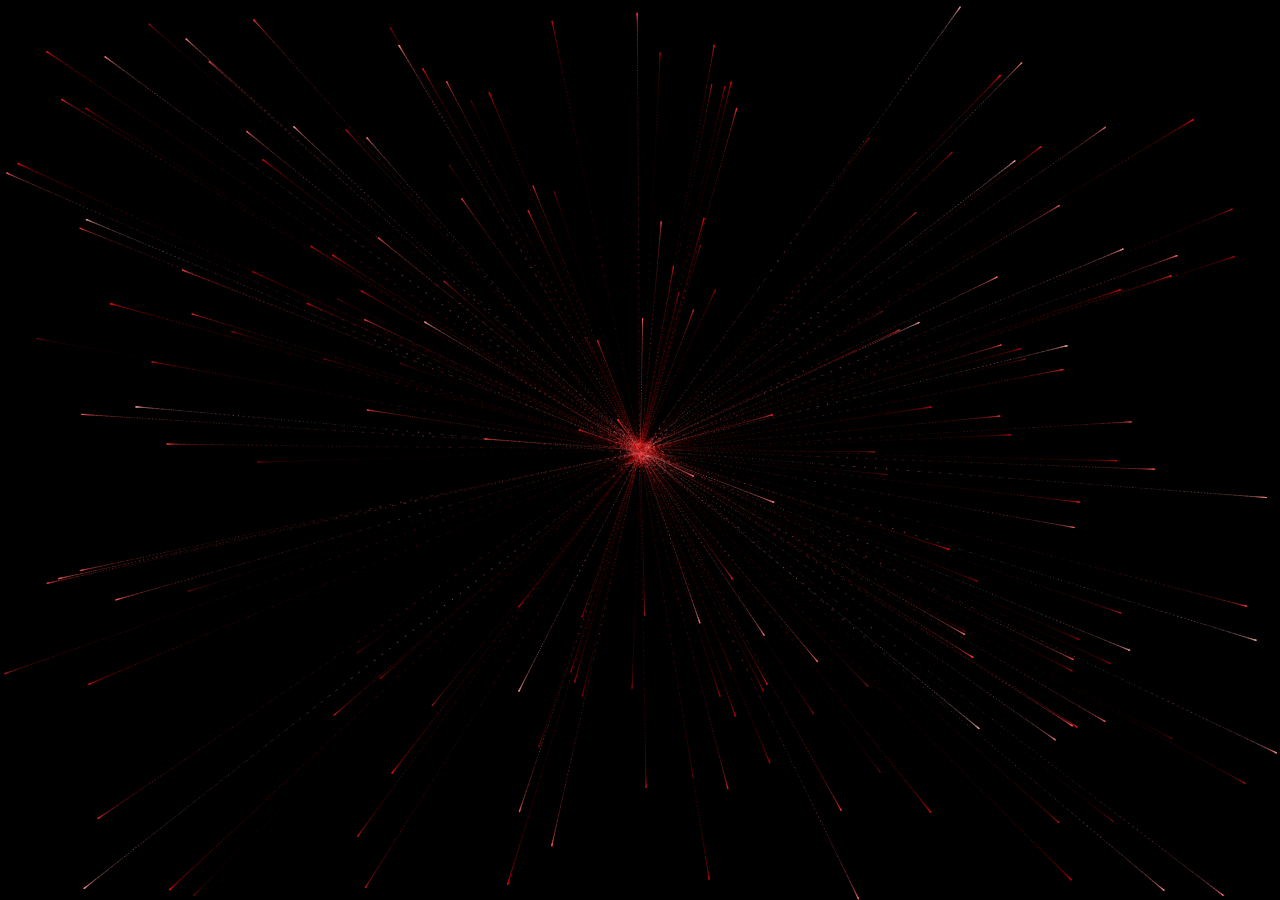
==== index.html @ 42866d7c "Initial commit" ====
<!DOCTYPE html>
<html lang="en">
  <head>
    <meta charset="UTF-8" />
    <meta name="viewport" content="width=device-width, initial-scale=1.0" />
    <title>Love is Love</title>
    <link rel="icon" href="favicon.svg" type="image/x-icon" />
    <style>
      canvas {
        position: absolute;
        left: 0;
        top: 0;
        width: 100%;
        height: 100%;
        background-color: rgba(0, 0, 0, 0.2);
      }
    </style>
  </head>
  <body>
    <canvas id="heart"></canvas>
  </body>
  <script>
    window.requestAnimationFrame =
      window.__requestAnimationFrame ||
      window.requestAnimationFrame ||
      window.webkitRequestAnimationFrame ||
      window.mozRequestAnimationFrame ||
      window.oRequestAnimationFrame ||
      window.msRequestAnimationFrame ||
      (function () {
        return function (callback, element) {
          var lastTime = element.__lastTime;
          if (lastTime === undefined) {
            lastTime = 0;
          }
          var currTime = Date.now();
          var timeToCall = Math.max(1, 33 - (currTime - lastTime));
          window.setTimeout(callback, timeToCall);
          element.__lastTime = currTime + timeToCall;
        };
      })();
    window.isDevice =
      /android|webos|iphone|ipad|ipod|blackberry|iemobile|opera mini/i.test(
        (navigator.userAgent || navigator.vendor || window.opera).toLowerCase()
      );
    var loaded = false;
    var init = function () {
      if (loaded) return;
      loaded = true;
      var mobile = window.isDevice;
      var koef = mobile ? 0.5 : 1;
      var canvas = document.getElementById("heart");
      var ctx = canvas.getContext("2d");
      var width = (canvas.width = koef * innerWidth);
      var height = (canvas.height = koef * innerHeight);
      var rand = Math.random;
      ctx.fillStyle = "rgba(0,0,0,1)";
      ctx.fillRect(0, 0, width, height);

      var heartPosition = function (rad) {
        //return [Math.sin(rad), Math.cos(rad)];
        return [
          Math.pow(Math.sin(rad), 3),
          -(
            15 * Math.cos(rad) -
            5 * Math.cos(2 * rad) -
            2 * Math.cos(3 * rad) -
            Math.cos(4 * rad)
          ),
        ];
      };
      var scaleAndTranslate = function (pos, sx, sy, dx, dy) {
        return [dx + pos[0] * sx, dy + pos[1] * sy];
      };

      window.addEventListener("resize", function () {
        width = canvas.width = koef * innerWidth;
        height = canvas.height = koef * innerHeight;
        ctx.fillStyle = "rgba(0,0,0,1)";
        ctx.fillRect(0, 0, width, height);
      });

      var traceCount = mobile ? 20 : 50;
      var pointsOrigin = [];
      var i;
      var dr = mobile ? 0.3 : 0.1;
      for (i = 0; i < Math.PI * 2; i += dr)
        pointsOrigin.push(scaleAndTranslate(heartPosition(i), 210, 13, 0, 0));
      for (i = 0; i < Math.PI * 2; i += dr)
        pointsOrigin.push(scaleAndTranslate(heartPosition(i), 150, 9, 0, 0));
      for (i = 0; i < Math.PI * 2; i += dr)
        pointsOrigin.push(scaleAndTranslate(heartPosition(i), 90, 5, 0, 0));
      var heartPointsCount = pointsOrigin.length;

      var targetPoints = [];
      var pulse = function (kx, ky) {
        for (i = 0; i < pointsOrigin.length; i++) {
          targetPoints[i] = [];
          targetPoints[i][0] = kx * pointsOrigin[i][0] + width / 2;
          targetPoints[i][1] = ky * pointsOrigin[i][1] + height / 2;
        }
      };

      var e = [];
      for (i = 0; i < heartPointsCount; i++) {
        var x = rand() * width;
        var y = rand() * height;
        e[i] = {
          vx: 0,
          vy: 0,
          R: 2,
          speed: rand() + 5,
          q: ~~(rand() * heartPointsCount),
          D: 2 * (i % 2) - 1,
          force: 0.2 * rand() + 0.7,
          f:
            "hsla(0," +
            ~~(40 * rand() + 60) +
            "%," +
            ~~(60 * rand() + 20) +
            "%,.3)",
          trace: [],
        };
        for (var k = 0; k < traceCount; k++) e[i].trace[k] = { x: x, y: y };
      }

      var config = {
        traceK: 0.4,
        timeDelta: 0.01,
      };

      var time = 0;
      var loop = function () {
        var n = -Math.cos(time);
        pulse((1 + n) * 0.5, (1 + n) * 0.5);
        time += (Math.sin(time) < 0 ? 9 : n > 0.8 ? 0.2 : 1) * config.timeDelta;
        ctx.fillStyle = "rgba(0,0,0,.1)";
        ctx.fillRect(0, 0, width, height);
        for (i = e.length; i--; ) {
          var u = e[i];
          var q = targetPoints[u.q];
          var dx = u.trace[0].x - q[0];
          var dy = u.trace[0].y - q[1];
          var length = Math.sqrt(dx * dx + dy * dy);
          if (10 > length) {
            if (0.95 < rand()) {
              u.q = ~~(rand() * heartPointsCount);
            } else {
              if (0.99 < rand()) {
                u.D *= -1;
              }
              u.q += u.D;
              u.q %= heartPointsCount;
              if (0 > u.q) {
                u.q += heartPointsCount;
              }
            }
          }
          u.vx += (-dx / length) * u.speed;
          u.vy += (-dy / length) * u.speed;
          u.trace[0].x += u.vx;
          u.trace[0].y += u.vy;
          u.vx *= u.force;
          u.vy *= u.force;
          for (k = 0; k < u.trace.length - 1; ) {
            var T = u.trace[k];
            var N = u.trace[++k];
            N.x -= config.traceK * (N.x - T.x);
            N.y -= config.traceK * (N.y - T.y);
          }
          ctx.fillStyle = u.f;
          for (k = 0; k < u.trace.length; k++) {
            ctx.fillRect(u.trace[k].x, u.trace[k].y, 1, 1);
          }
        }
        //ctx.fillStyle = "rgba(255,255,255,1)";
        //for (i = u.trace.length; i--;) ctx.fillRect(targetPoints[i][0], targetPoints[i][1], 2, 2);

        window.requestAnimationFrame(loop, canvas);
      };
      loop();
    };

    var s = document.readyState;
    if (s === "complete" || s === "loaded" || s === "interactive") init();
    else document.addEventListener("DOMContentLoaded", init, false);
  </script>
</html>
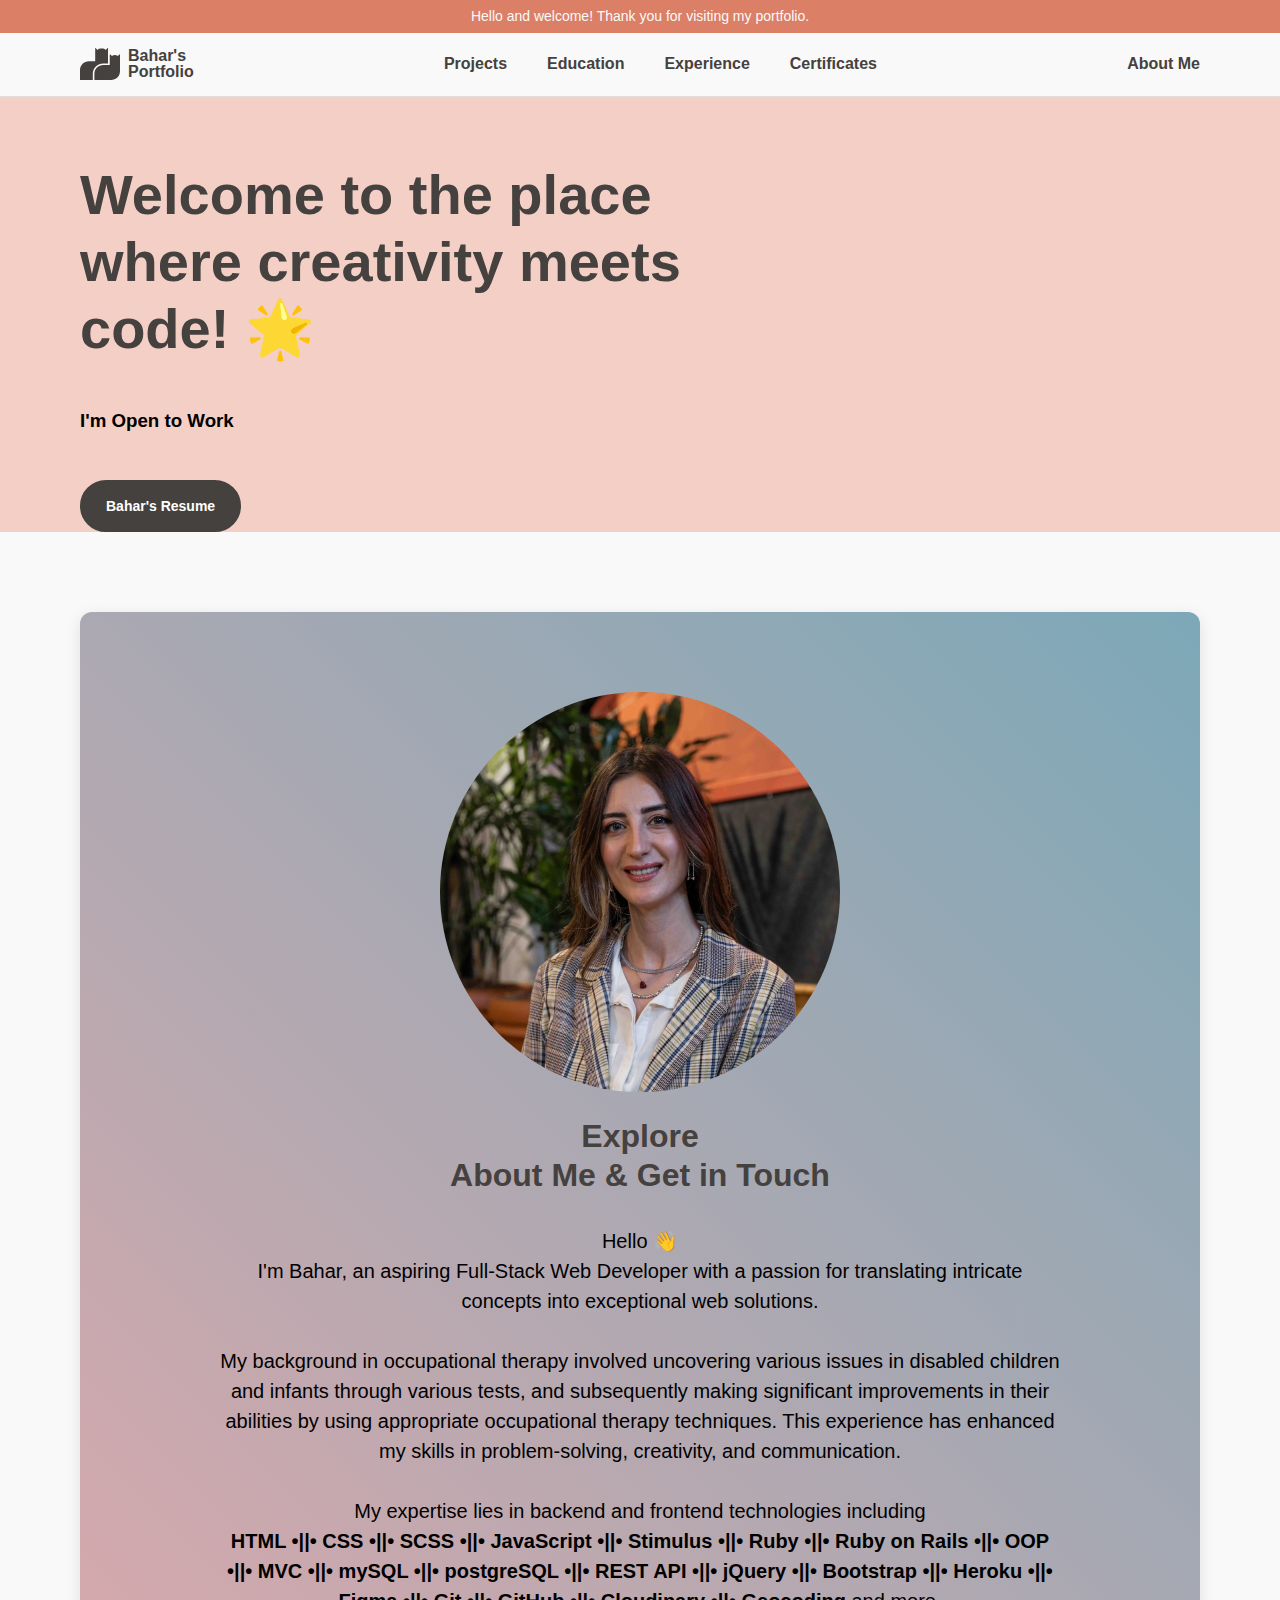
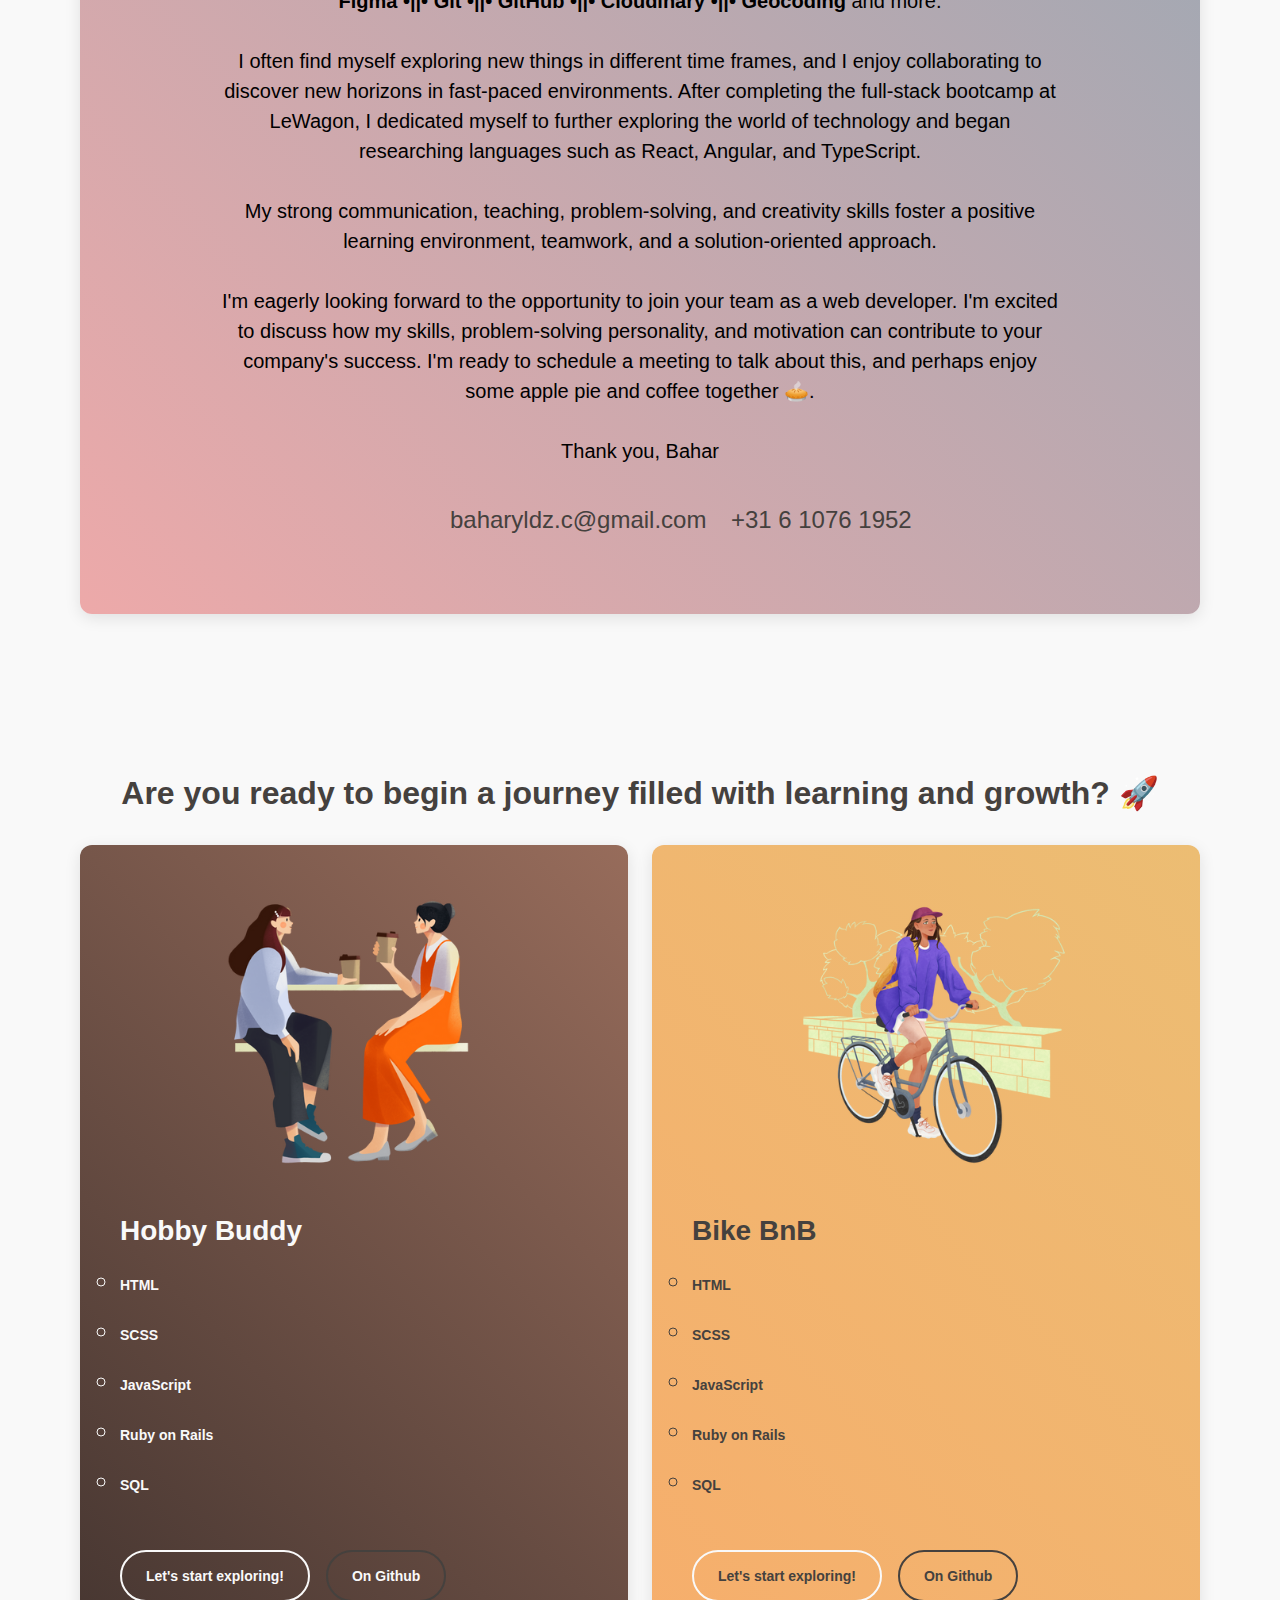
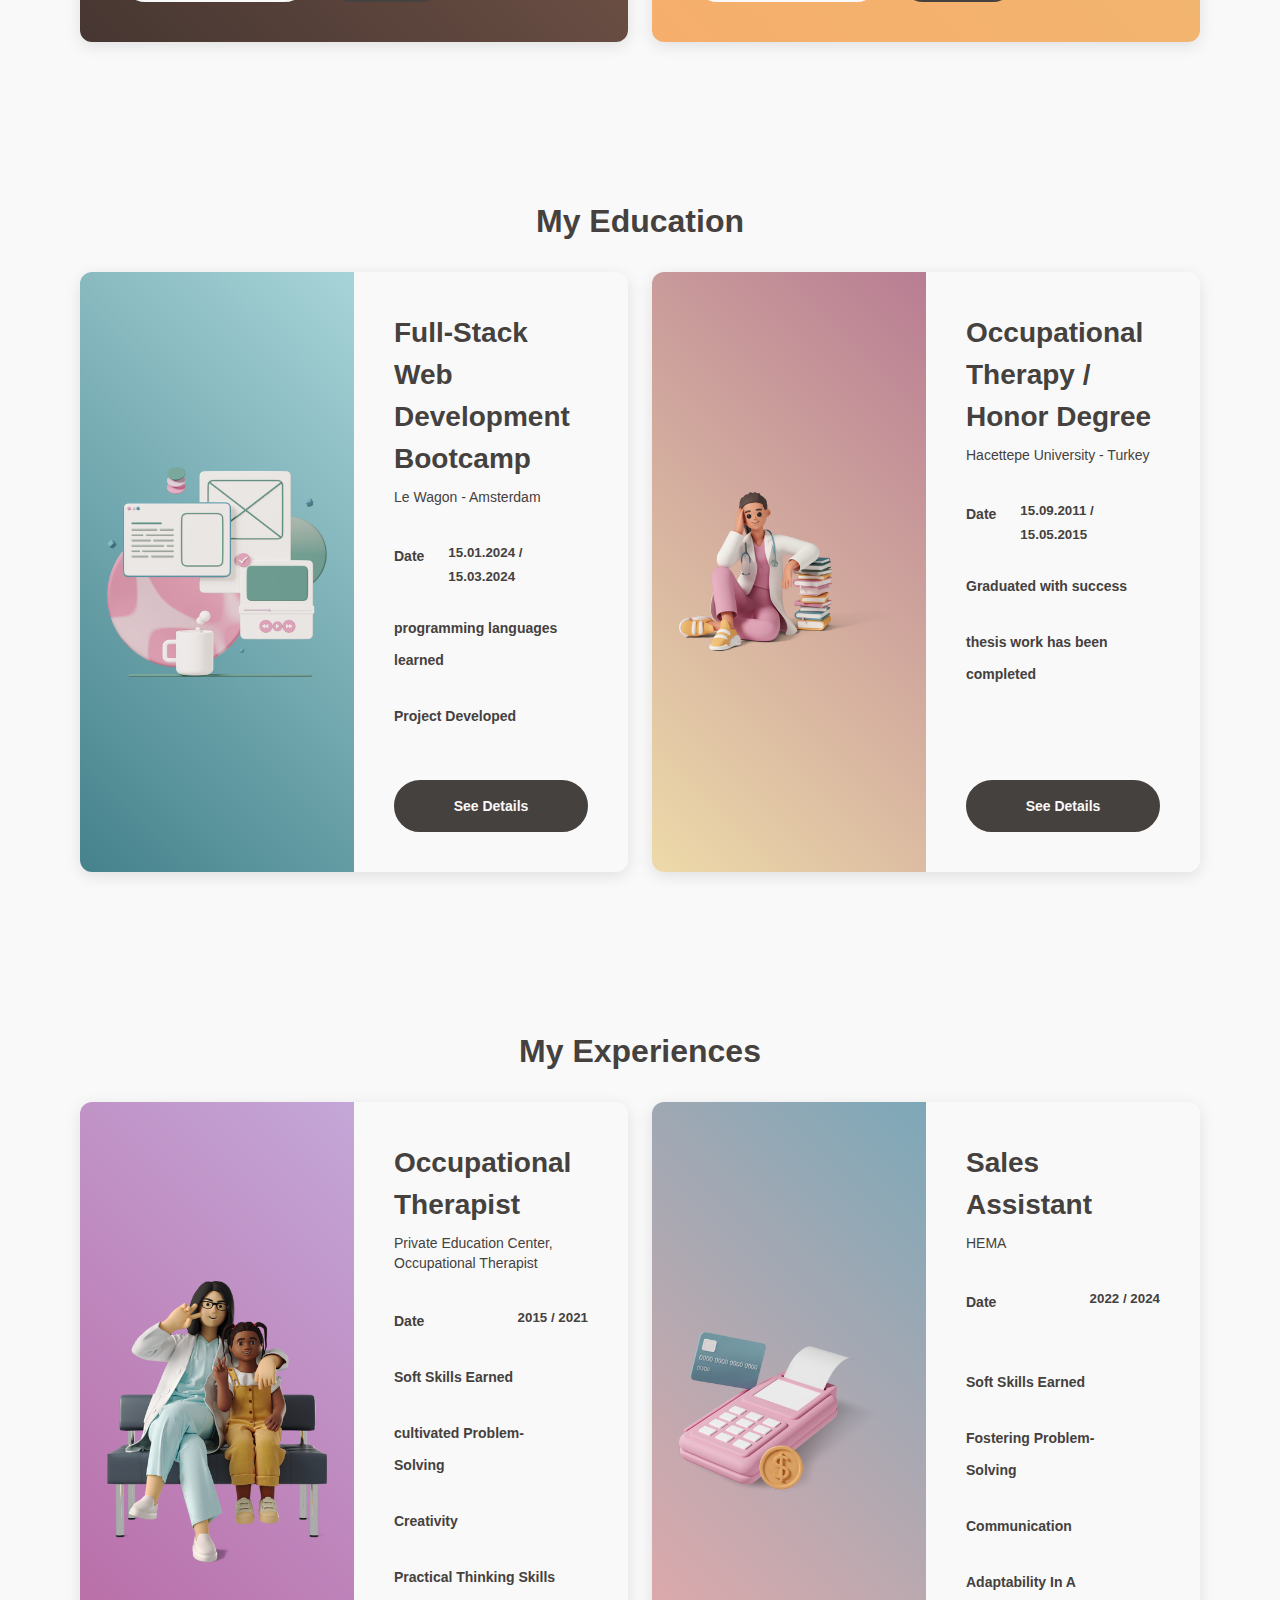
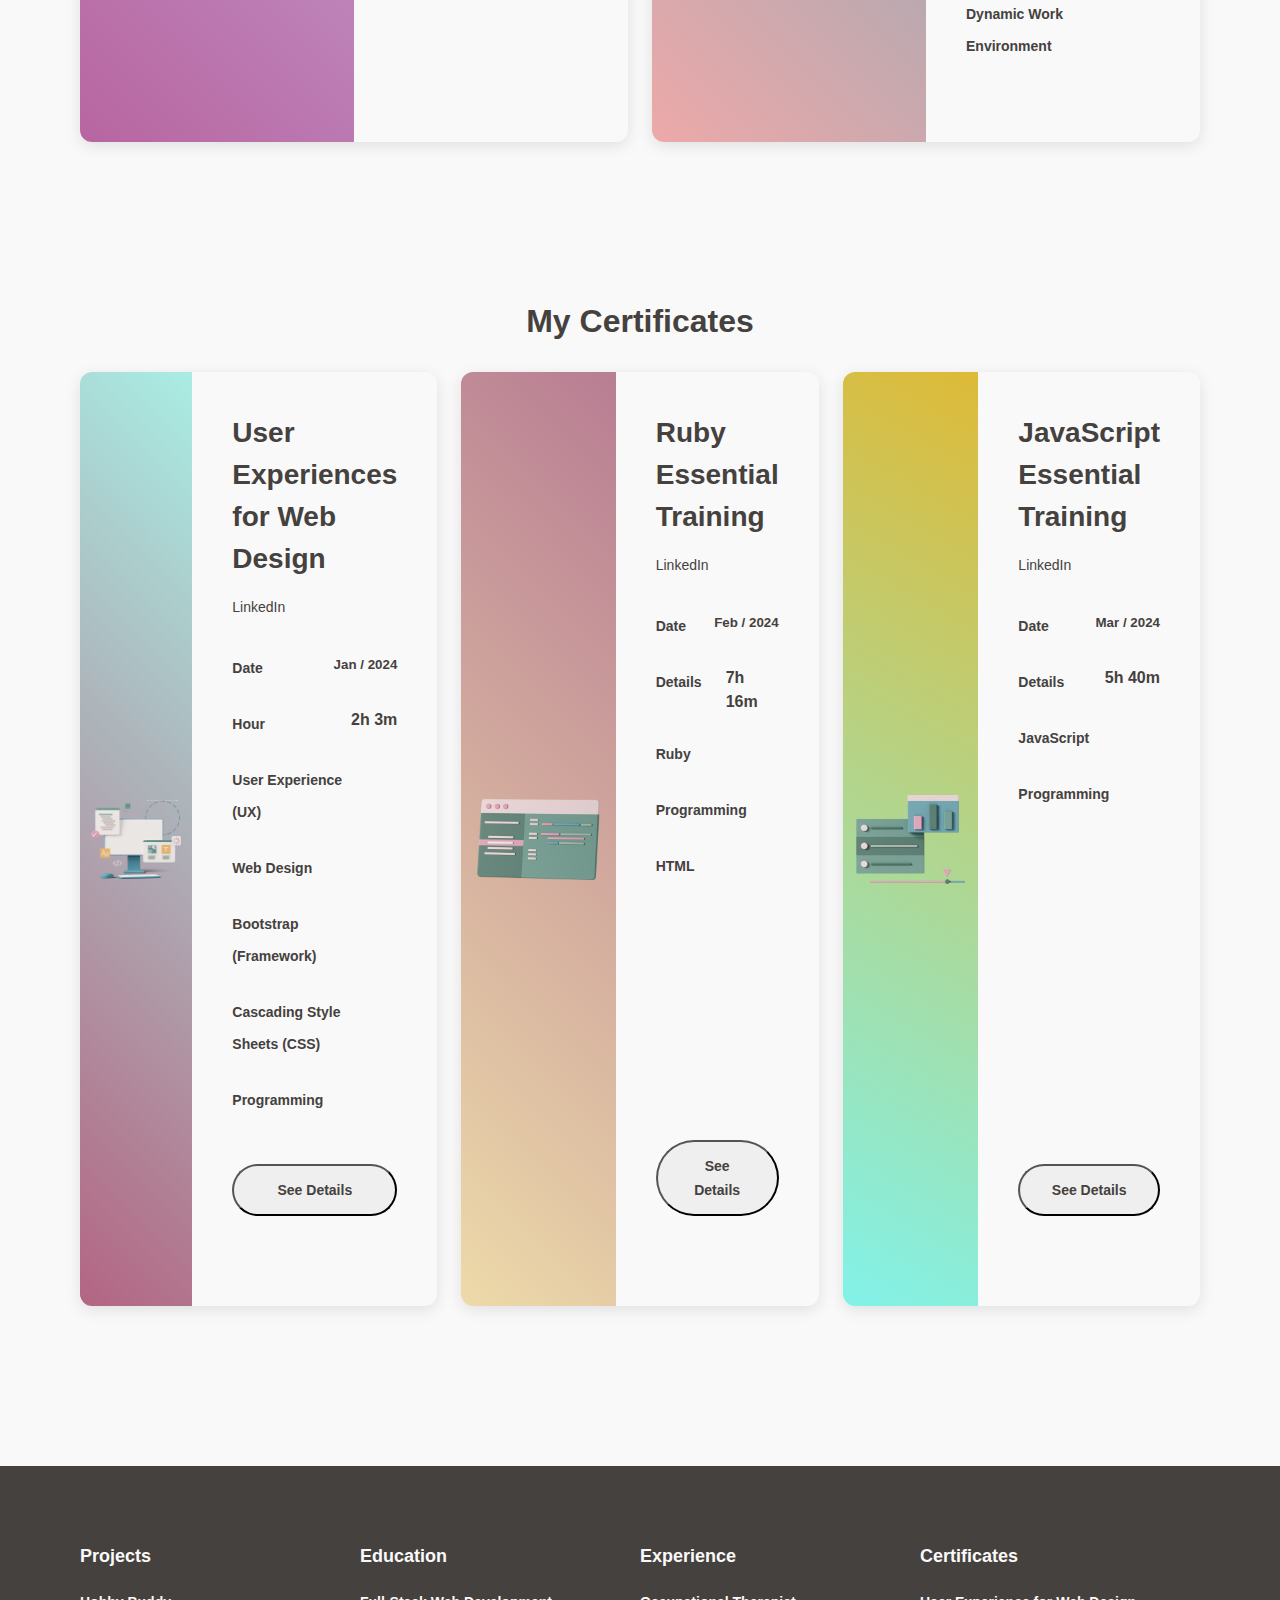
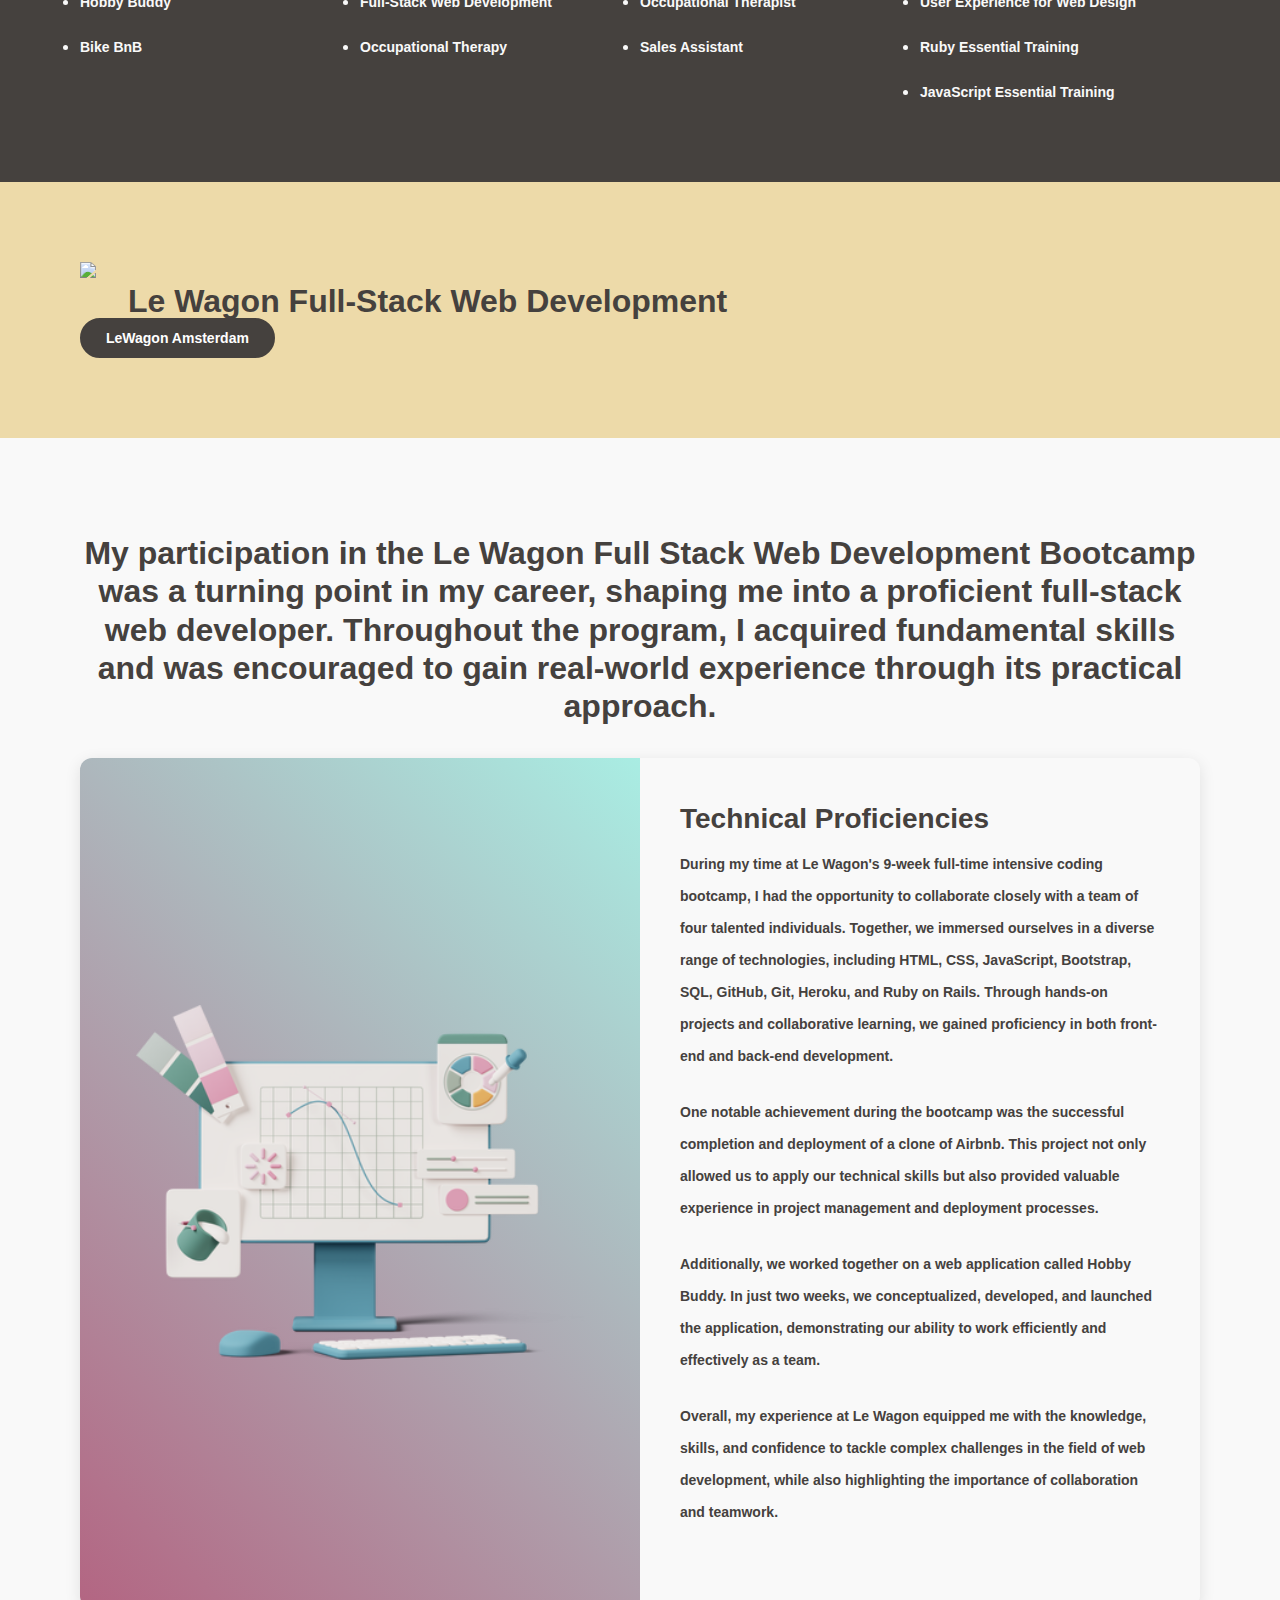
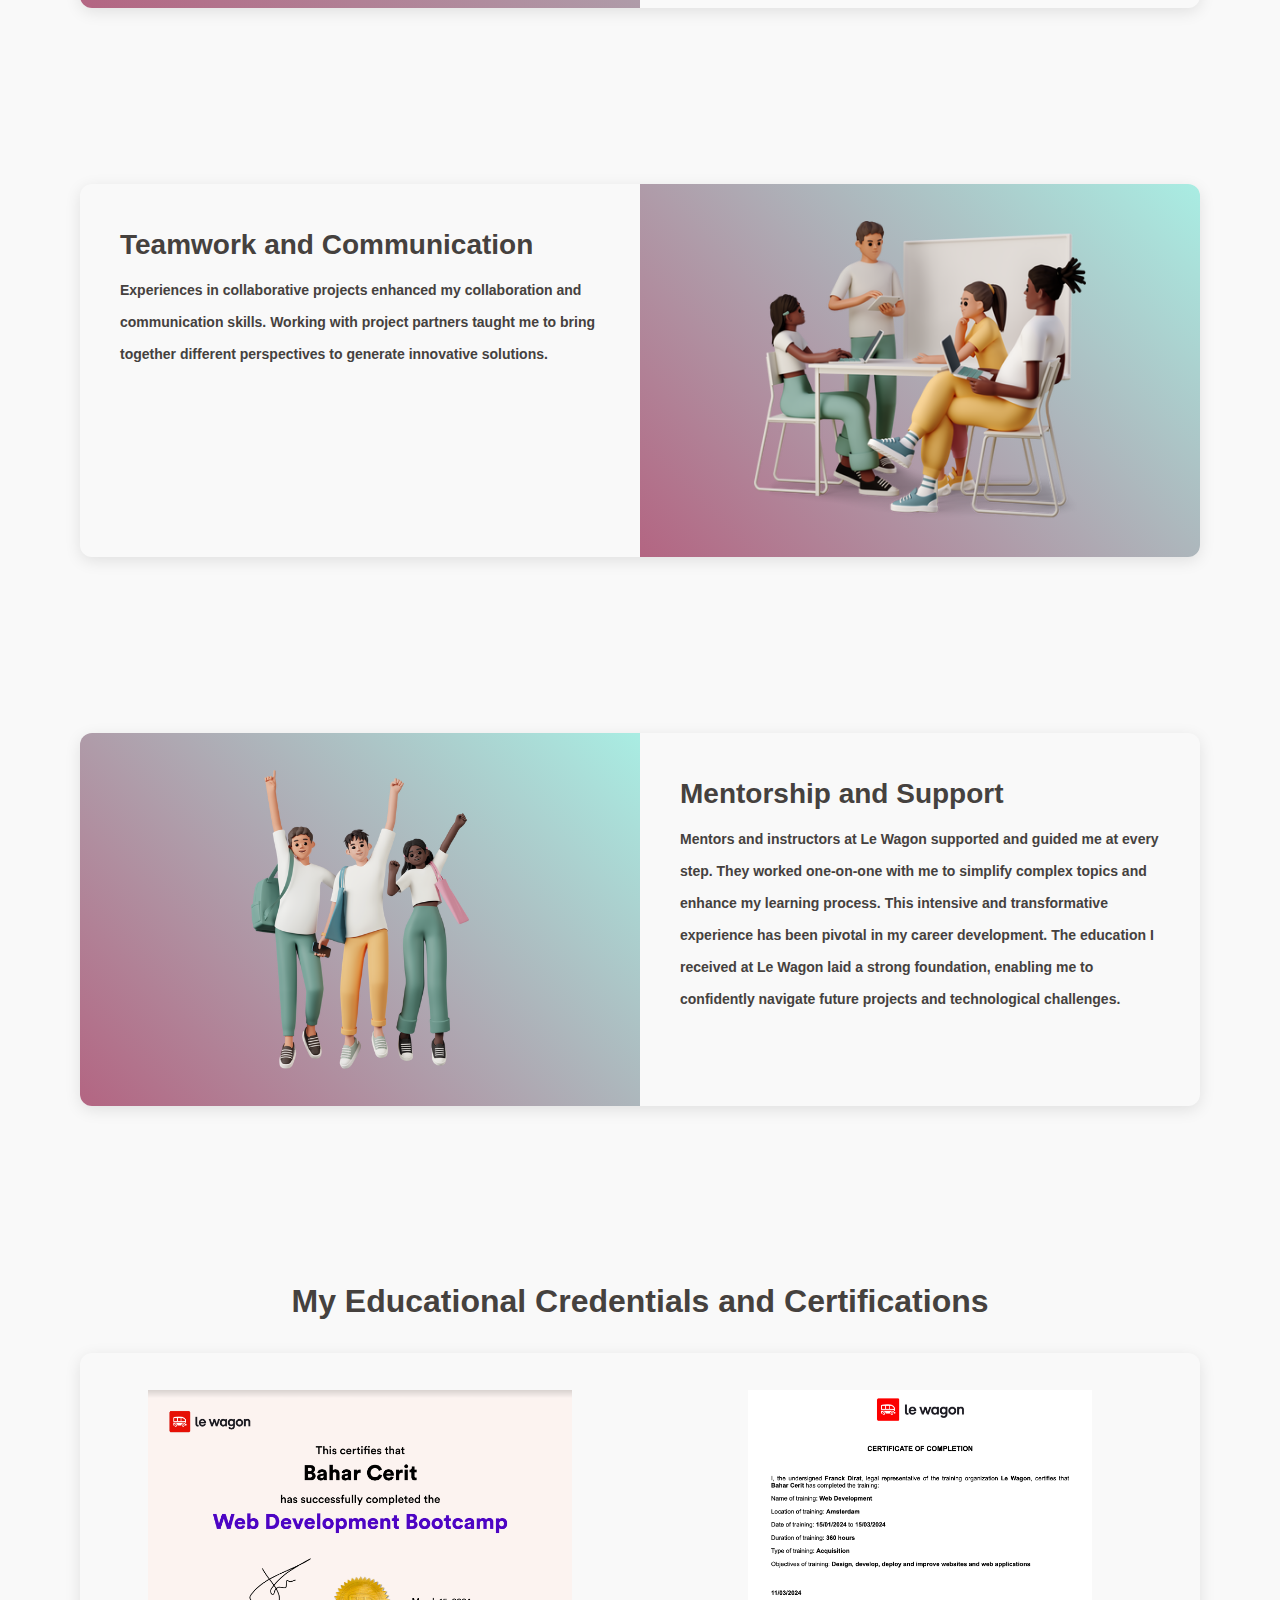
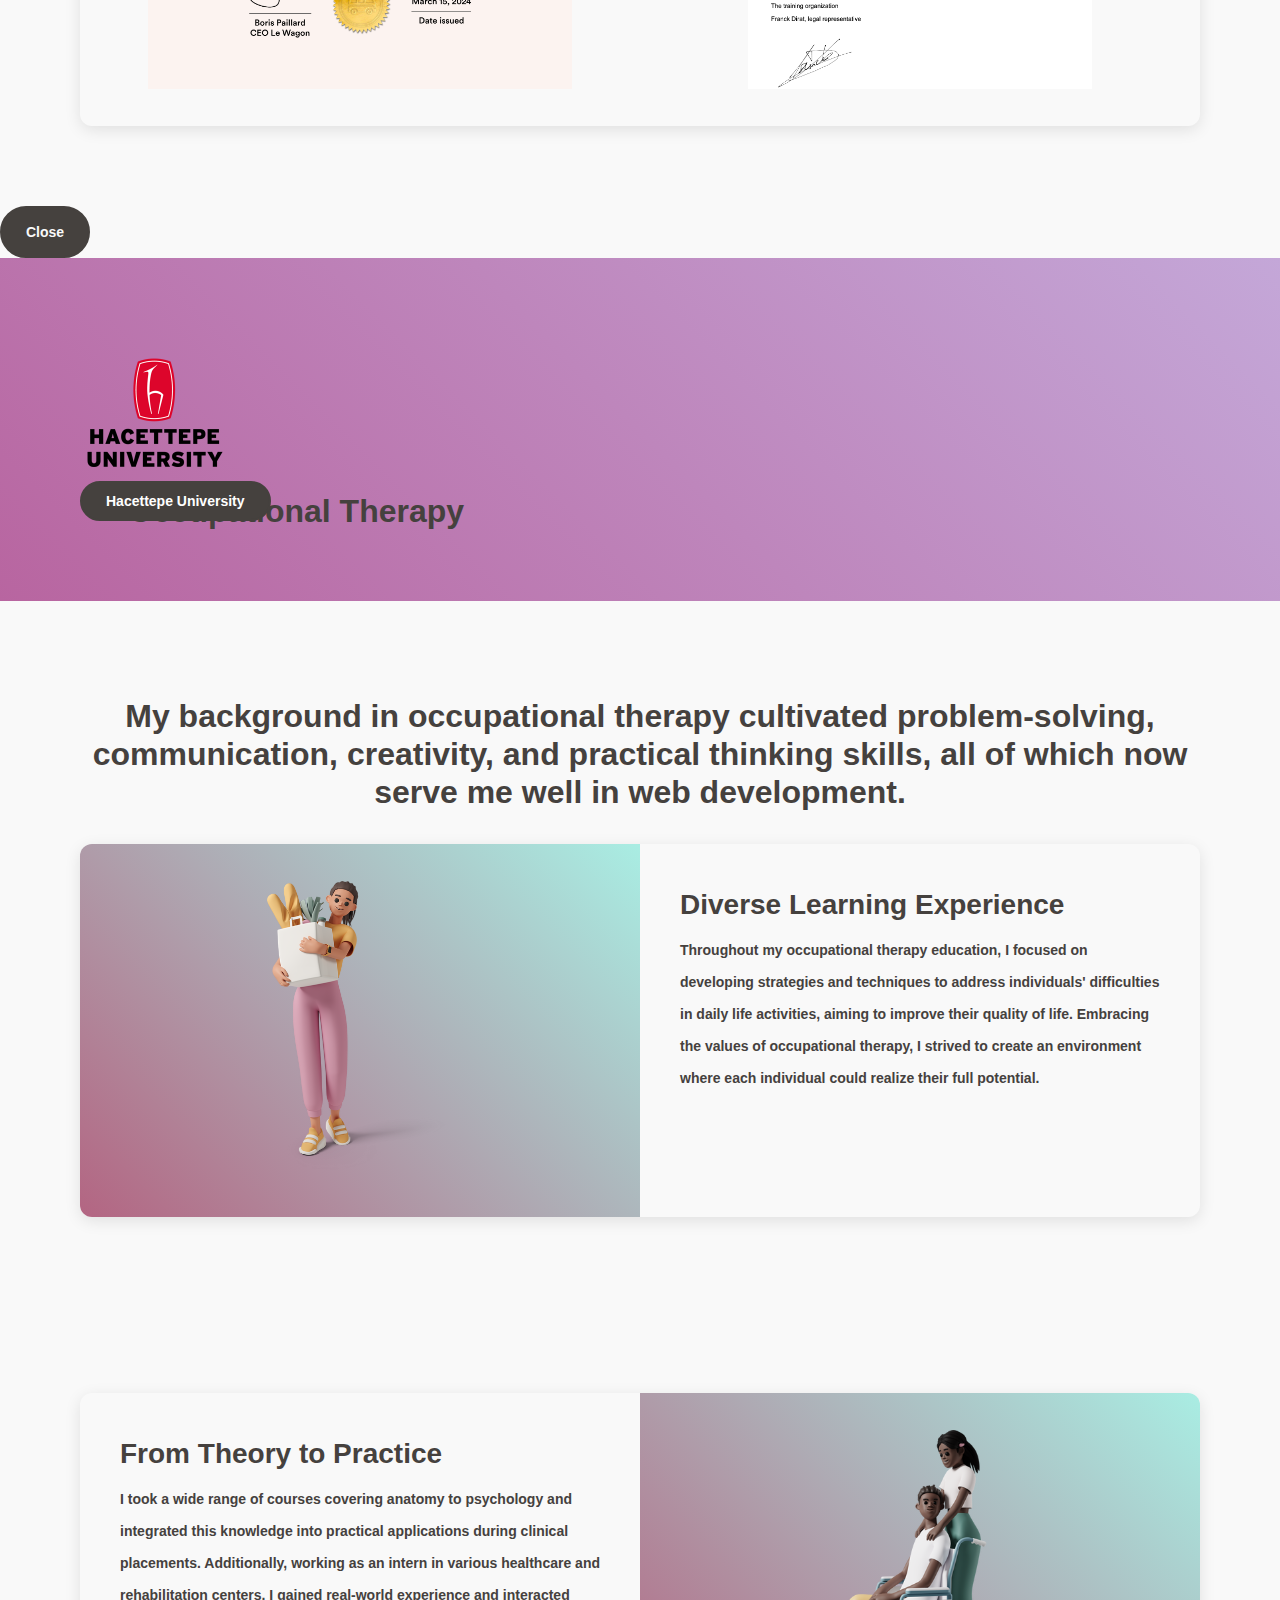
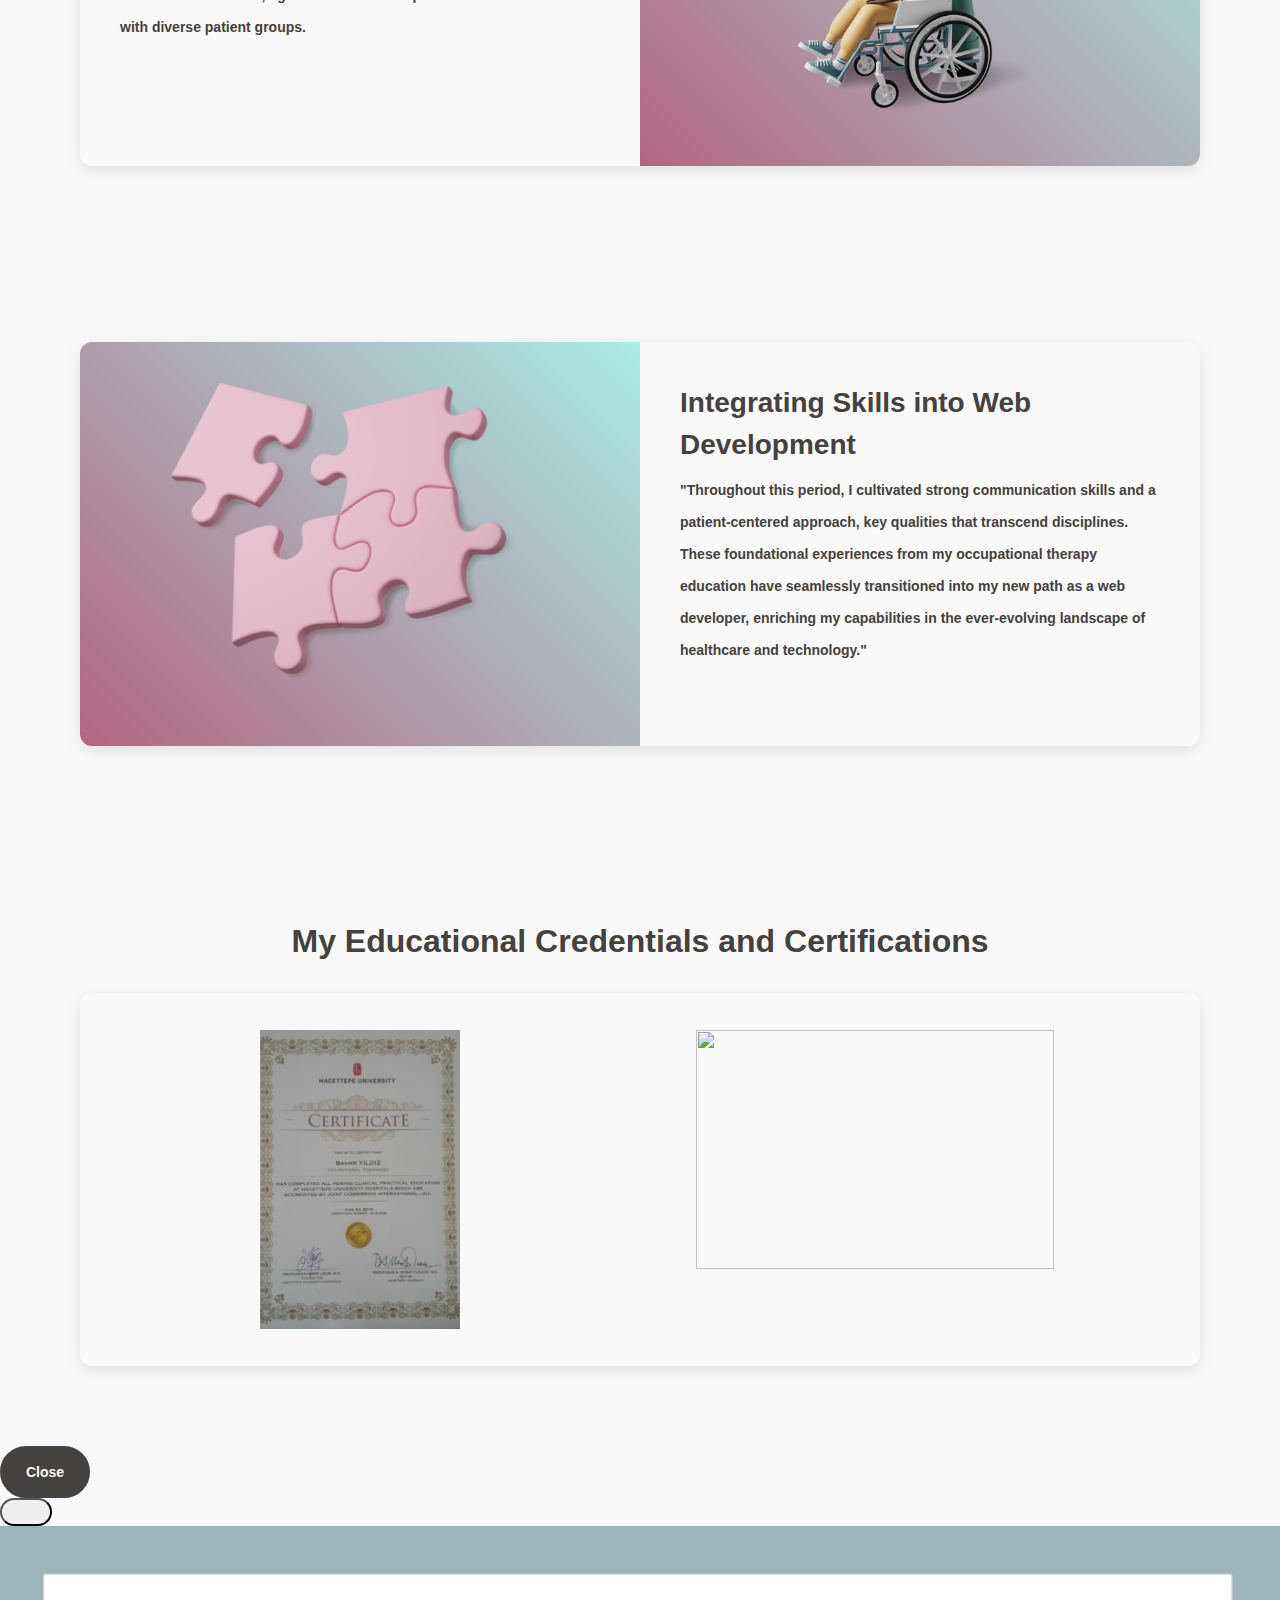
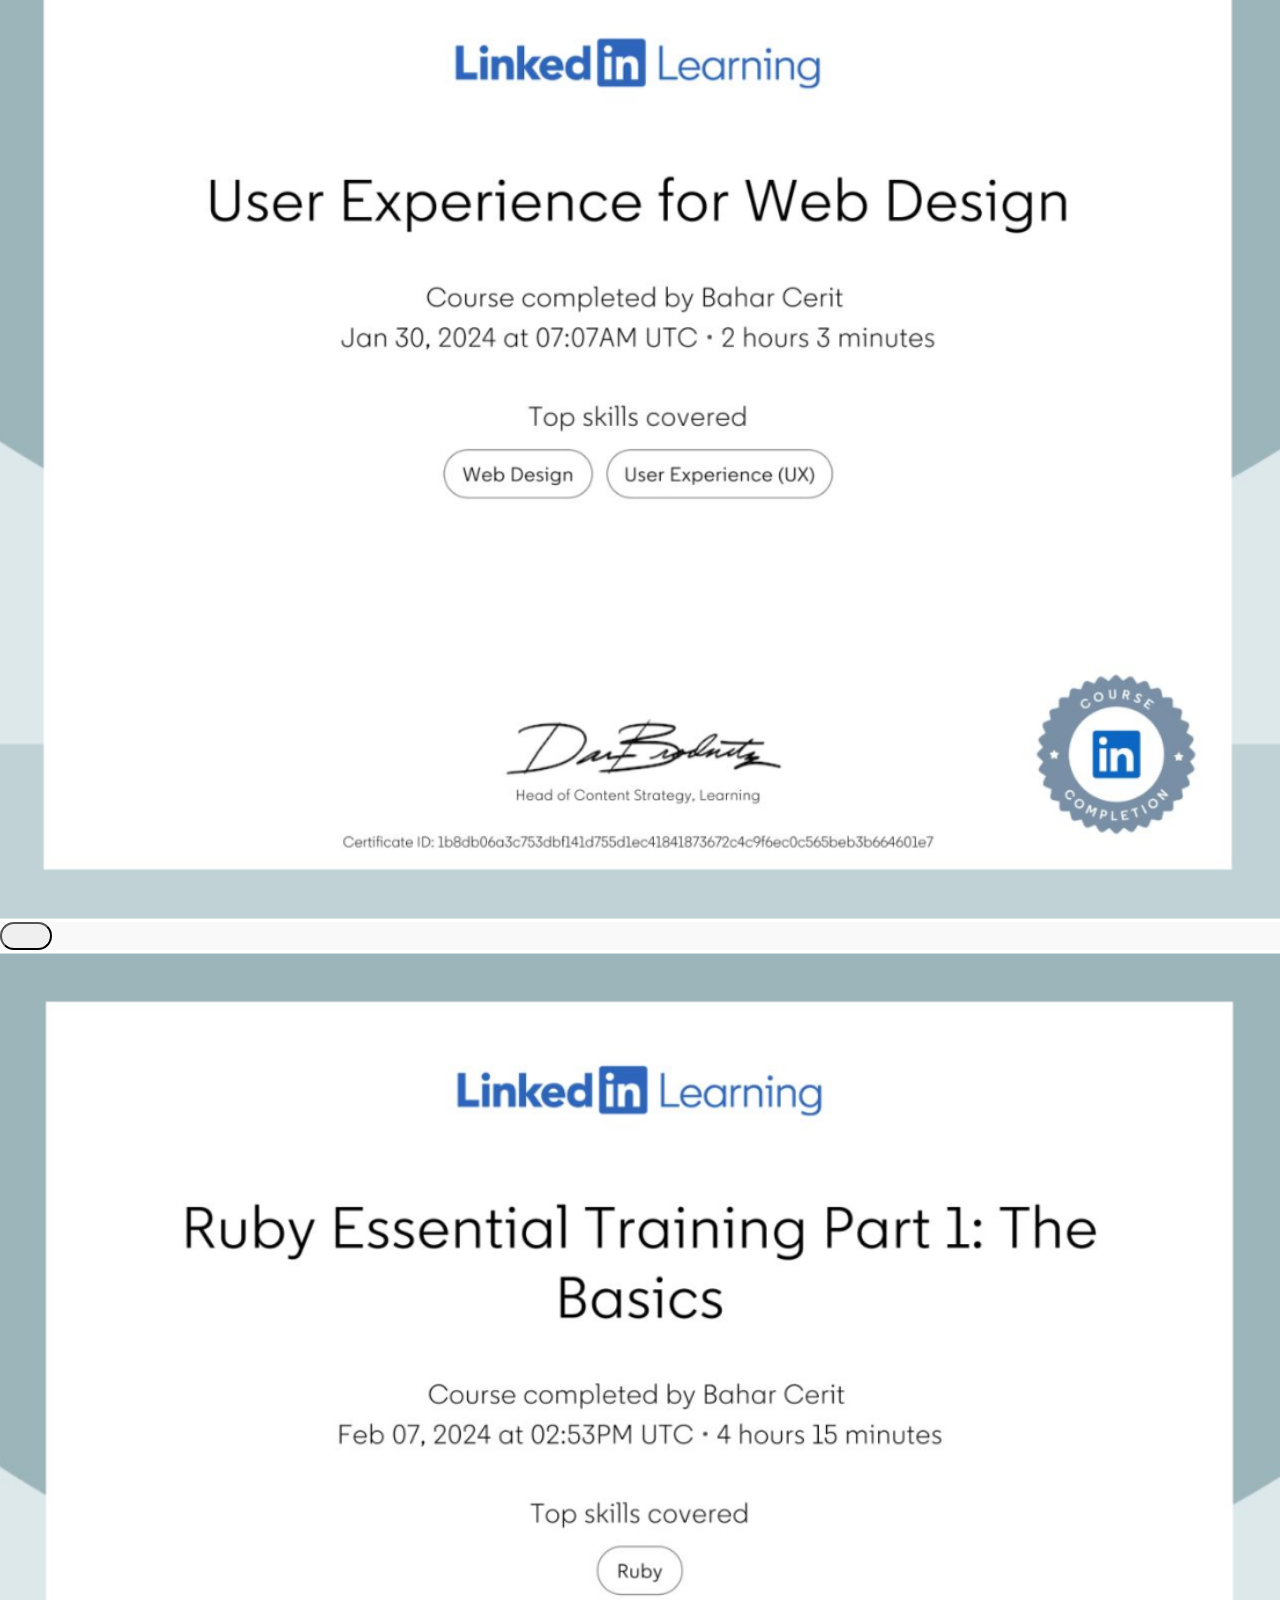
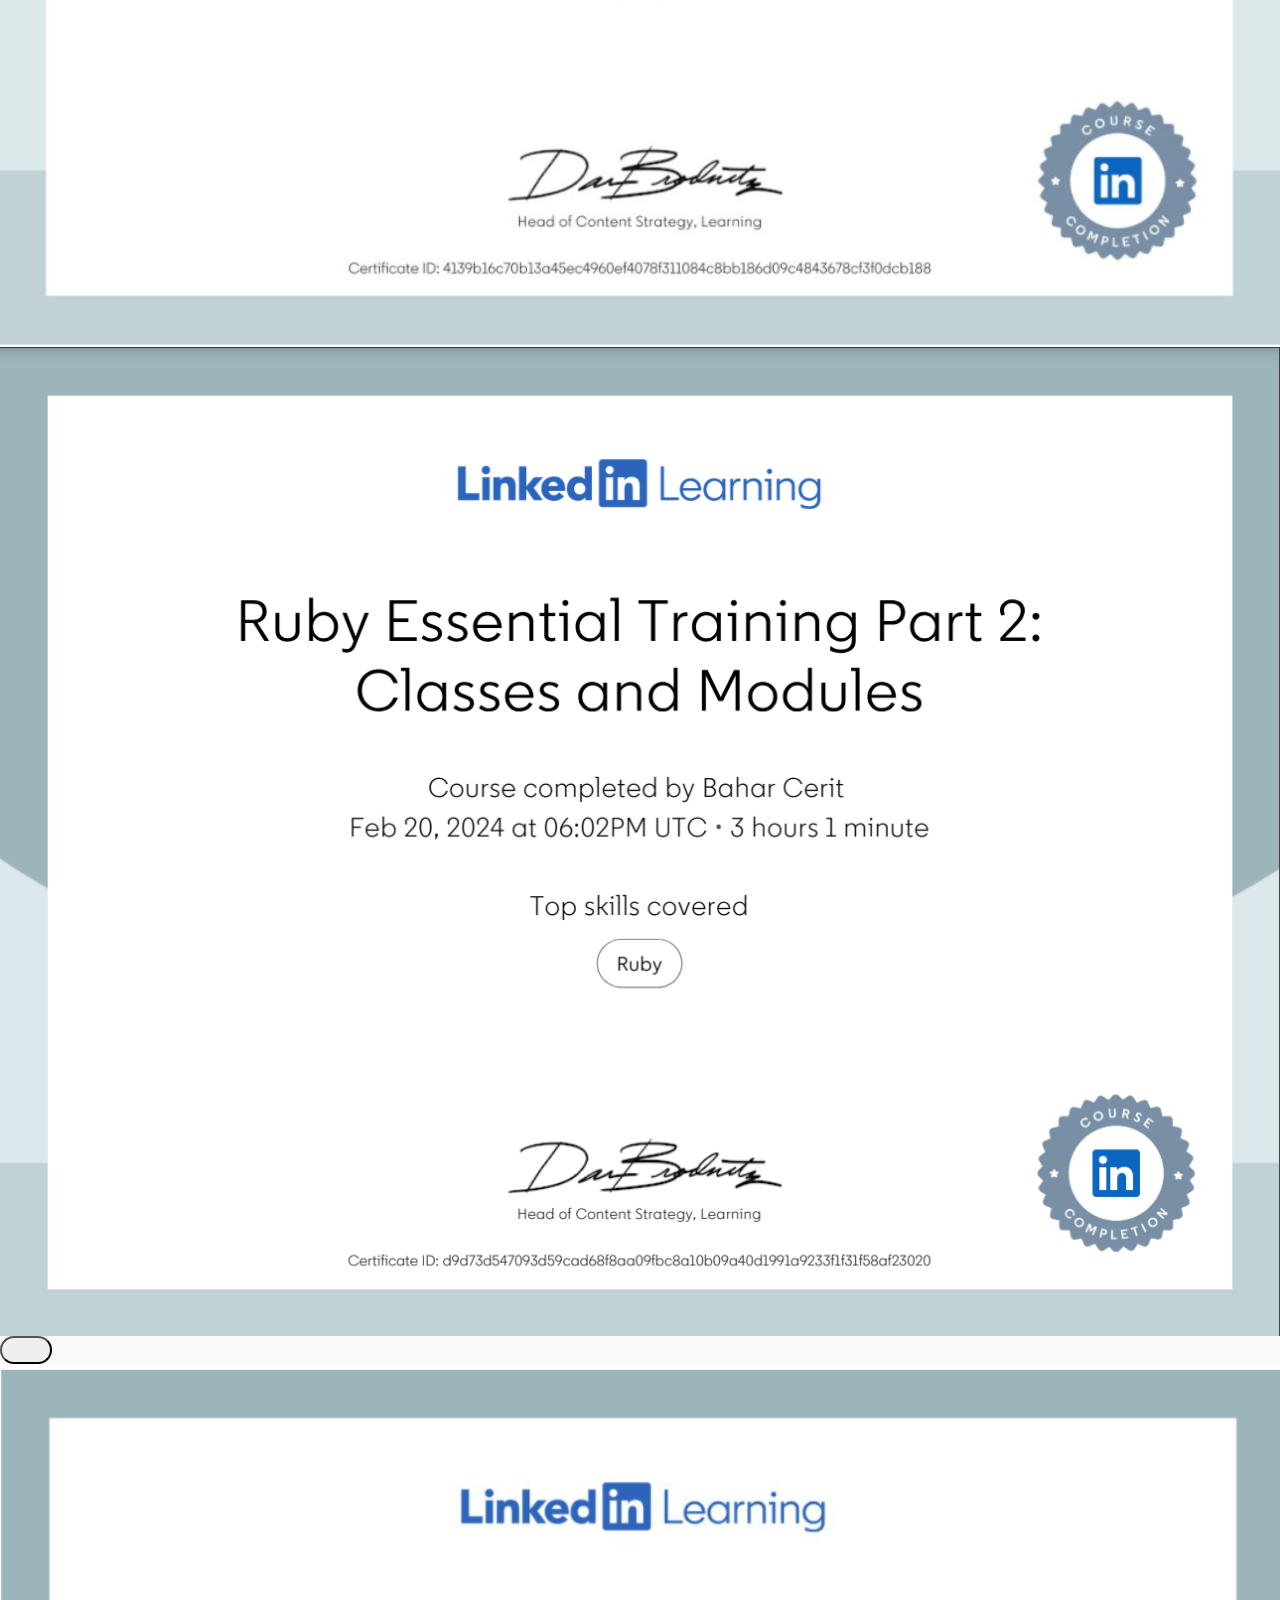
==== commit 4b8cbb73: "about me section added" ====
--- a/index.html
+++ b/index.html
@@ -1,188 +1,828 @@
 <!DOCTYPE html>
-<html lang="en">
+<html>
   <head>
-    <meta charset="UTF-8" />
-    <meta name="viewport" content="width=device-width, initial-scale=1.0" />
-    <title>Love is Love</title>
-    <link rel="icon" href="favicon.svg" type="image/x-icon" />
-    <style>
-      canvas {
-        position: absolute;
-        left: 0;
-        top: 0;
-        width: 100%;
-        height: 100%;
-        background-color: rgba(0, 0, 0, 0.2);
-      }
-    </style>
+    <meta charset="utf-8" />
+    <meta name="viewport" content="width=device-width, initial-scale=1" />
+    <title>Bahar's Portfolio</title>
+    <link href="https://cdn.jsdelivr.net/npm/bootstrap@5.0.2/dist/css/bootstrap.min.css" rel="stylesheet" integrity="sha384-EVSTQN3/azprG1Anm3QDgpJLIm9Nao0Yz1ztcQTwFspd3yD65VohhpuuCOmLASjC" crossorigin="anonymous">
+
+    <link rel="stylesheet" href="assets/style.css" />
+    <link
+      rel="stylesheet"
+      href="https://use.fontawesome.com/releases/v6.5.0/css/all.css"
+    />
+    <link rel="preconnect" href="https://fonts.googleapis.com" />
+    <link rel="preconnect" href="https://fonts.gstatic.com" crossorigin />
+    <link
+      href="https://fonts.googleapis.com/css2?family=Protest+Revolution&display=swap"
+      rel="stylesheet"
+    />
   </head>
+
   <body>
-    <canvas id="heart"></canvas>
+    <header>
+      <div class="banner">
+        Hello and welcome! Thank you for visiting my portfolio.
+      </div>
+      <nav>
+        <div id="logo">
+          <svg
+            width="40"
+            height="32"
+            viewBox="0 0 40 32"
+            fill="none"
+            xmlns="http://www.w3.org/2000/svg"
+          >
+            <path
+              fill-rule="evenodd"
+              clip-rule="evenodd"
+              d="M12.8 32H0V21.9849C0 17.1239 4.0116 13.1839 8.96 13.1839H15.2V0.468341C15.2 0.251458 15.3792 0.0754376 15.6 0.0754376C15.7184 0.0754376 15.8308 0.127301 15.9068 0.216883L17.3616 1.92719C18.402 1.07577 19.74 0.563816 21.2 0.563816H22C23.442 0.563816 24.7656 1.06359 25.8 1.89654L27.2932 0.14066C27.3692 0.0514706 27.4812 0 27.6 0C27.8208 0 28 0.175628 28 0.392904V15.3896H23.36C17.528 15.3896 12.8 20.0337 12.8 25.7623V32Z"
+              fill="#45413E"
+            />
+            <path
+              fill-rule="evenodd"
+              clip-rule="evenodd"
+              d="M29.76 17.0569V12.0875C29.76 12.0836 29.76 12.0797 29.76 12.0758V6.79004C29.76 6.57435 29.9392 6.4 30.16 6.4C30.266 6.4 30.3676 6.44095 30.4424 6.51389L31.9576 7.98784C32.7864 7.42501 33.7936 7.09504 34.88 7.09504C35.97 7.09504 36.9808 7.42735 37.8112 7.99369L39.3176 6.52793C39.3924 6.45499 39.494 6.41404 39.6 6.41404C39.8208 6.41404 40 6.58878 40 6.80408V23.2632C40 28.0883 35.9884 32 31.04 32H14.4V25.7938C14.4 20.969 18.4116 17.0569 23.36 17.0569H29.76Z"
+              fill="#45413E"
+            />
+          </svg>
+
+          Bahar's <br />
+          Portfolio
+        </div>
+        <ul class="navigation-menu">
+          <li>
+            <a href="#">Projects</a>
+            <ul class="subnav">
+              <li class="card-med" id="sup-dog">
+                <div class="card-image">
+                  <img
+                  src="assets/images/shine-friends-drinking-coffee-in-a-cafe.png"
+                  />
+                </div>
+                <a href="#hobbybuddy">
+                  <span>Hobby Buddy</span>
+                </a>
+              </li>
+              <li class="card-med" id="sup-cat">
+                <div class="card-image">
+                  <img src="assets/images/lifestyle-woman-riding-bicycle-1.png" />
+                </div>
+                <a href="#bikebnb">
+                  <span>Bike BnB</span>
+                </a>
+              </li>
+            </ul>
+          </li>
+
+          <li>
+            <a href="#">Education</a>
+            <ul class="subnav">
+              <li class="card-med" id="serv-groom">
+                <div class="card-image">
+                  <img
+                    src="assets/images/3d-casual-life-surfing-the-web.png"
+                  />
+                </div>
+                <a href="#full-stack-wd">
+                  <span>Full-Stack <br>Web Development</span>
+                </a>
+              </li>
+              <li class="card-med" id="serv-board">
+                <div class="card-image">
+                  <img
+                  src="assets/images/casual-life-3d-doctor-sitting-on-the-floor-with-books.png"
+                  />
+                </div>
+                <a href="#occupational-therapy">
+                  <span>Occupational <br>Therapy</span>
+                </a>
+              </li>
+            </ul>
+          </li>
+          <li>
+            <a href="#">Experience</a>
+            <ul class="subnav">
+              <li class="card-med" id="serv-ot">
+                <div class="card-image">
+                  <img
+                  src="assets/images/3d-business-doctor-and-child-sitting.png"
+                  />
+                </div>
+                <a href="#occupational-therapist">
+                  <span>Occupational <br>Therapist</span>
+                </a>
+              </li>
+              <li class="card-med" id="serv-sales">
+                <div class="card-image">
+                  <img
+                  src="assets/images/3d-casual-life-check-machine-1.png"
+                  />
+                </div>
+                <a href="#sales-assistant">
+                  <span>Sales <br>Assistant</span>
+                </a>
+              </li>
+            </ul>
+          </li>
+          <li>
+            <a href="#">Certificates</a>
+            <ul class="subnav">
+              <li class="card-med" id="serv-ux">
+                <div class="card-image">
+                  <img
+                  src="assets/images/3d-casual-life-text-program-on-computer-screen.png"
+                  />
+                </div>
+                <a href="#ux-certification">
+                  <span>User Experience <br>for Web Design</span>
+                </a>
+              </li>
+              <li class="card-med" id="serv-board">
+                <div class="card-image">
+                  <img
+                    src="assets/images/3d-casual-life-browser-window-with-programming-code.png"
+                  />
+                </div>
+                <a href="#ruby-certification">
+                  <span>Ruby Essential <br>Training</span>
+                </a>
+              </li>
+              <li class="card-med" id="serv-js">
+                <div class="card-image">
+                  <img
+                    src="assets/images/3d-casual-life-menu-interface.png"
+                  />
+                </div>
+                <a href="#js-certification">
+                  <span>JavaScript <br>Essential Training</span>
+                </a>
+              </li>
+            </ul>
+          </li>
+        </ul>
+        <div id="utility">
+          <a href="#about-me" class="material-symbols-outlined">
+            <span class="material-symbols-outlined"> About Me </span>
+          </a>
+        </div>
+      </nav>
+    </header>
+    <section class="hero">
+      <h1>Welcome to the place where creativity meets code! 🌟</h1>
+      <h3>I'm Open to Work</h3>
+      <div class="btn-group">
+        <button class="btn-filled-dark">
+          <a href="assets/BaharCeritResume.pdf" target="_blank" class="resume-button"><span class="material-symbols-outlined"> Bahar's Resume</span></a>
+        </button>
+      </div>
+    </section>
+
+    <section id="locate">
+      <div id="about-me">
+        <img id="profile-image" src="assets/images/baharcerit.jpeg" alt="bahar's image">
+        <h2>Explore <br> About Me &amp; Get in Touch</h2>
+        <p>
+          Hello 👋 <br> I'm Bahar, an aspiring Full-Stack Web Developer with a passion for translating intricate concepts into exceptional web solutions. <br>
+
+          <br> My background in occupational therapy involved uncovering various issues in disabled children and infants through various tests, and subsequently making significant improvements in their abilities by using appropriate occupational therapy techniques. This experience has enhanced my skills in problem-solving, creativity, and communication. <br>
+
+          <br> My expertise lies in backend and frontend technologies including <br> <strong> HTML •||• CSS •||• SCSS •||• JavaScript •||• Stimulus •||• Ruby •||• Ruby on Rails •||• OOP •||• MVC •||• mySQL •||• postgreSQL •||• REST API •||• jQuery •||• Bootstrap •||• Heroku •||• Figma •||• Git •||• GitHub •||• Cloudinary •||• Geocoding </strong> and more. <br>
+
+          <br> I often find myself exploring new things in different time frames, and I enjoy collaborating to discover new horizons in fast-paced environments. After completing the full-stack bootcamp at LeWagon, I dedicated myself to further exploring the world of technology and began researching languages such as React, Angular, and TypeScript. <br>
+
+          <br> My strong communication, teaching, problem-solving, and creativity skills foster a positive learning environment, teamwork, and a solution-oriented approach. <br>
+
+          <br> I'm eagerly looking forward to the opportunity to join your team as a web developer. I'm excited to discuss how my skills, problem-solving personality, and motivation can contribute to your company's success. I'm ready to schedule a meeting to talk about this, and perhaps enjoy some apple pie and coffee together 🥧. <br>
+
+          <br> Thank you,
+          Bahar </p>
+        <div class="btn-group">
+          <!-- <button class="btn-outline-dark btn-hover-color">
+            <span class="material-symbols-outlined">Contact me</span>
+          </button> -->
+          <div class="icons-about-me justify-content-center">
+            <a href="https://www.linkedin.com/in/bahar-cerit/" target="_blank"><i class="fa-brands fa-linkedin"></i></a>
+            <a href="https://github.com/BaharCerit" target="_blank"><i class="fa-brands fa-github"></i></i></a>
+            <a href="https://www.hackerrank.com/profile/baharyldz_c" target="_blank"><i class="fa-brands fa-hackerrank"></i></a>
+            <a href="#mail" id="mail"><i class="fa-solid fa-envelope"></i>  baharyldz.c@gmail.com</a>
+            <a href="#phone" id="phone"><i class="fa-solid fa-phone"></i>  +31 6 1076 1952</a>
+
+          </div>
+        </div>
+      </div>
+    </section>
+
+    <section>
+      <h2>
+        Are you ready to begin a journey filled with learning and growth? 🚀
+      </h2>
+
+      <ul class="shop-pets">
+        <li class="card-large card-light" id="sup-dog">
+          <div class="card-image">
+            <img
+              src="assets/images/shine-friends-drinking-coffee-in-a-cafe.png"
+            />
+          </div>
+          <ul id="hobbybuddy">
+            Hobby Buddy
+            <li><a href="#">HTML</a></li>
+            <li><a href="#">SCSS</a></li>
+            <li><a href="#">JavaScript</a></li>
+            <li><a href="#">Ruby on Rails</a></li>
+            <li><a href="#">SQL</a></li>
+
+            <div class="btn-group">
+              <button class="btn-outline-light">
+                <a href="https://hobbybuddy.club/" target="_blank" class="hoverdark"><span class="material-symbols-outlined"> Let's start exploring!</span></a>
+              </button>
+              <button class="btn-outline-dark btn-hover-color">
+                <a href="https://github.com/BaharCerit/hobby_buddy" target="_blank" class="on-github-button"><span class="material-symbols-outlined">On Github</span></a>
+              </button>
+            </div>
+
+            <!-- <button class="btn-outline-light">
+              Let's start exploring!
+            </button> -->
+          </ul>
+        </li>
+
+        <li class="card-large card-dark" id="sup-cat">
+          <div class="card-image">
+            <img src="assets/images/lifestyle-woman-riding-bicycle-1.png" />
+          </div>
+          <ul id="bikebnb">
+            Bike BnB
+            <li><a href="#">HTML</a></li>
+            <li><a href="#">SCSS</a></li>
+            <li><a href="#">JavaScript</a></li>
+            <li><a href="#">Ruby on Rails</a></li>
+            <li><a href="#">SQL</a></li>
+
+            <div class="btn-group">
+              <button class="btn-outline-light">
+                <a href="https://bikebnb-7d5414d64fc2.herokuapp.com/" target="_blank" class="lets-explore-button"><span class="material-symbols-outlined"> Let's start exploring!</span></a>
+              </button>
+              <button class="btn-outline-dark btn-hover-color">
+                <a href="https://github.com/BaharCerit/BikeBnB" target="_blank" class="on-github-button"><span class="material-symbols-outlined">On Github</span></a>
+              </button>
+            </div>
+          </ul>
+        </li>
+      </ul>
+    </section>
+
+    <section>
+      <h2>My Education</h2>
+
+      <ul class="services">
+        <li class="card-large card-dark card-wide" id="serv-groom">
+          <div class="card-image">
+            <img
+            src="assets/images/3d-casual-life-surfing-the-web.png"
+            />
+          </div>
+          <ul id="full-stack-wd">
+            Full-Stack Web Development Bootcamp<span class="subtitle"
+              >Le Wagon - Amsterdam <i class="fa-solid fa-location-dot"></i>
+            </span>
+            <li>
+              <a href="#">Date</a
+              ><span> <small>15.01.2024 / 15.03.2024</small></span>
+            </li>
+            <li>
+              <a href="#">programming languages learned</a
+              ><span><i class="fa-solid fa-check"></i></span>
+            </li>
+            <li>
+              <a href="#">Project Developed</a
+              ><span><i class="fa-solid fa-rocket"></i></span>
+            </li>
+            <button class="btn-filled-dark"  data-bs-toggle="modal" data-bs-target="#education-Lewagon-Modal">
+              <span class="material-symbols-outlined">
+                See Details
+              </span>
+            </button>
+          </ul>
+        </li>
+        <li class="card-large card-dark card-wide" id="serv-board">
+          <div class="card-image">
+            <img
+            src="assets/images/casual-life-3d-doctor-sitting-on-the-floor-with-books.png"
+            />
+          </div>
+          <ul id="occupational-therapy">
+            Occupational Therapy / Honor Degree<span class="subtitle"
+              >Hacettepe University - Turkey
+              <i class="fa-solid fa-location-dot"></i>
+            </span>
+            <li>
+              <a href="#">Date</a
+              ><span> <small>15.09.2011 / 15.05.2015</small></span>
+            </li>
+            <li>
+              <a href="#">Graduated with success</a
+              ><span><i class="fa-solid fa-graduation-cap"></i></span>
+            </li>
+            <li>
+              <a href="#">thesis work has been completed</a
+              ><span><i class="fa-solid fa-check"></i></span>
+            </li>
+            <button class="btn-filled-dark"  data-bs-toggle="modal" data-bs-target="#education-Hacettepe-Modal">
+              <span class="material-symbols-outlined">
+               See Details
+              </span>
+            </button>
+          </ul>
+        </li>
+      </ul>
+    </section>
+
+    <section>
+      <h2>My Experiences</h2>
+
+      <ul class="services">
+        <li class="card-large card-dark card-wide" id="serv-ot">
+          <div class="card-image">
+            <img
+            src="assets/images/3d-business-doctor-and-child-sitting.png"
+            />
+          </div>
+          <ul id="occupational-therapist">
+            Occupational Therapist<span class="subtitle"
+              >Private Education Center, Occupational Therapist
+              <i class="fa-solid fa-location-dot"></i>
+            </span>
+            <li>
+              <a href="#">Date</a><span> <small>2015 / 2021</small></span>
+            </li>
+            <li><a href="#">Soft Skills Earned</a><span></span></li>
+            <li>
+              <a href="#">cultivated Problem-Solving</a
+              ><span><i class="fa-solid fa-check"></i></span>
+            </li>
+            <li>
+              <a href="#">Creativity</a
+              ><span><i class="fa-solid fa-check"></i></span>
+            </li>
+            <li>
+              <a href="#">Practical Thinking Skills</a
+              ><span><i class="fa-solid fa-check"></i></span>
+            </li>
+          </ul>
+        </li>
+        <li class="card-large card-dark card-wide" id="serv-sales">
+          <div class="card-image">
+            <img
+              src="assets/images/3d-casual-life-check-machine-1.png"
+            />
+          </div>
+          <ul id="sales-assistant">
+            Sales Assistant<span class="subtitle"
+              >HEMA
+              <i class="fa-solid fa-location-dot"></i>
+            </span>
+            <li>
+              <a href="#">Date</a
+              ><span> <small>2022 / 2024</small></span>
+            </li>
+            <li>
+              <li><a href="#">Soft Skills Earned</a><span></span></li>
+            </li>
+            <li>
+              <a href="#">Fostering Problem-Solving</a
+              ><span><i class="fa-solid fa-check"></i></span>
+            </li>
+            <li>
+              <a href="#">Communication</a
+              ><span><i class="fa-solid fa-check"></i></span>
+            </li>
+            <li>
+              <a href="#">Adaptability In A Dynamic Work Environment</a
+              ><span><i class="fa-solid fa-check"></i></span>
+            </li>
+          </ul>
+        </li>
+      </ul>
+    </section>
+
+    <section>
+      <h2>My Certificates</h2>
+
+      <ul class="services">
+        <li class="card-large card-dark card-wide" id="serv-ux">
+          <div class="card-image">
+            <img
+            src="assets/images/3d-casual-life-text-program-on-computer-screen.png"
+            />
+          </div>
+          <ul id="ux-certification">
+            User Experiences for Web Design<span class="subtitle"
+              >LinkedIn
+              <i class="fa-brands fa-linkedin"></i>
+            </span>
+            <li>
+              <a href="#">Date</a><span> <small>Jan / 2024</small></span>
+            </li>
+            <li><a href="#">Hour</a><span>2h 3m</span></li>
+            <li>
+              <a href="#">User Experience (UX)</a
+              ><span><i class="fa-solid fa-check"></i></span>
+            </li>
+            <li>
+              <a href="#">Web Design</a
+              ><span><i class="fa-solid fa-check"></i></span>
+            </li>
+            <li>
+              <a href="#">Bootstrap (Framework)</a
+              ><span><i class="fa-solid fa-check"></i></span>
+            </li>
+            <li>
+              <a href="#">Cascading Style Sheets (CSS)</a
+              ><span><i class="fa-solid fa-check"></i></span>
+            </li>
+            <li>
+              <a href="#">Programming</a
+              ><span><i class="fa-solid fa-check"></i></span>
+            </li>
+            <button class="btn-filled-light">
+              <a href="https://www.linkedin.com/learning/certificates/1b8db06a3c753dbf141d755d1ec41841873672c4c9f6ec0c565beb3b664601e7" target="_blank"><span class="material-symbols-outlined">See Details</span></a>
+            </button>
+
+            <div class="paperclip-icon">
+              <a href="https://www.linkedin.com/learning/certificates/1b8db06a3c753dbf141d755d1ec41841873672c4c9f6ec0c565beb3b664601e7" target="_blank" data-bs-toggle="modal" data-bs-target="#certificateUxModal"><span class="material-symbols-outlined"><i class="fa-solid fa-paperclip"></i></span></a>
+            </div>
+          </ul>
+        </li>
+        <li class="card-large card-dark card-wide" id="serv-board">
+          <div class="card-image">
+            <img
+            src="assets/images/3d-casual-life-browser-window-with-programming-code.png"
+            />
+          </div>
+          <ul id="ruby-certification">Ruby Essential Training<span class="subtitle"
+              >LinkedIn
+              <i class="fa-brands fa-linkedin"></i>
+            </span>
+            <li>
+              <a href="#">Date</a><span> <small>Feb / 2024</small></span>
+            </li>
+            <li><a href="#">Details</a><span>7h 16m</span></li>
+            <li>
+              <a href="#">Ruby</a
+              ><span><i class="fa-solid fa-check"></i></span>
+            </li>
+            <li>
+              <a href="#">Programming</a
+              ><span><i class="fa-solid fa-check"></i></span>
+            </li>
+            <li>
+              <a href="#">HTML</a
+              ><span><i class="fa-solid fa-check"></i></span>
+            </li>
+            <button class="btn-filled-light">
+              <a href="https://www.linkedin.com/learning/certificates/4139b16c70b13a45ec4960ef4078f311084c8bb186d09c4843678cf3f0dcb188" target="_blank"><span class="material-symbols-outlined">See Details</span></a>
+            </button>
+
+            <div class="paperclip-icon">
+              <a href="https://www.linkedin.com/learning/certificates/1b8db06a3c753dbf141d755d1ec41841873672c4c9f6ec0c565beb3b664601e7" target="_blank" data-bs-toggle="modal" data-bs-target="#certificateRubyModal"><span class="material-symbols-outlined"><i class="fa-solid fa-paperclip"></i></span></a>
+            </div>
+          </ul>
+        </li>
+
+        <li class="card-large card-dark card-wide" id="serv-js">
+          <div class="card-image">
+            <img
+            src="assets/images/3d-casual-life-menu-interface.png"
+            />
+          </div>
+          <ul id="js-certification">
+            JavaScript Essential Training<span class="subtitle"
+              >LinkedIn
+              <i class="fa-brands fa-linkedin"></i>
+            </span>
+            <li>
+              <a href="#">Date</a><span> <small>Mar / 2024</small></span>
+            </li>
+            <li><a href="#">Details</a><span> 5h 40m</span></li>
+            <li>
+              <a href="#">JavaScript</a
+              ><span><i class="fa-solid fa-check"></i></span>
+            </li>
+            <li>
+              <a href="#">Programming</a
+              ><span><i class="fa-solid fa-check"></i></span>
+            </li>
+            <button class="btn-filled-light">
+              <a href="https://www.linkedin.com/learning/certificates/332308f9cbccb9eb8b85cacd34410f0122e33e08c90e570a7256ab0b16d0d84d" target="_blank" ><span class="material-symbols-outlined">See Details</span></a>
+            </button>
+            <div class="paperclip-icon">
+              <a href="https://www.linkedin.com/learning/certificates/1b8db06a3c753dbf141d755d1ec41841873672c4c9f6ec0c565beb3b664601e7" target="_blank" data-bs-toggle="modal" data-bs-target="#certificateJavaModal"><span class="material-symbols-outlined"><i class="fa-solid fa-paperclip"></i></span></a>
+            </div>
+          </ul>
+        </li>
+      </ul>
+    </section>
+
+    <footer>
+      <ul>
+        Projects
+        <li><a href="#hobbybuddy">Hobby Buddy</a></li>
+        <li><a href="#bikebnb">Bike BnB</a></li>
+      </ul>
+
+      <ul>
+        Education
+        <li><a href="#full-stack-wd">Full-Stack Web Development</a></li>
+        <li><a href="#occupational-therapy">Occupational Therapy</a></li>
+      </ul>
+
+      <ul>
+        Experience
+        <li><a href="#occupational-therapist">Occupational Therapist</a></li>
+        <li><a href="#sales-assistant">Sales Assistant</a></li>
+      </ul>
+      <ul>
+        Certificates
+        <li><a href="#ux-certification">User Experience for Web Design</a></li>
+        <li><a href="#ruby-certification">Ruby Essential Training</a></li>
+        <li><a href="#js-certification">JavaScript Essential Training</a></li>
+      </ul>
+    </footer>
+
+    <div class="modal fade" id="education-Lewagon-Modal" tabindex="-1" aria-labelledby="educationLewagonModalLabel" aria-hidden="true">
+      <div class="modal-dialog modal-xl">
+        <div class="modal-content">
+          <div class="modal-header">
+            <section class="hero-lewagon">
+              <div class="navbar navbar-expand-sm navbar-light navbar-lewagon">
+                <div class="container-fluid">
+                  <a class="navbar-brand" href="#">
+                    <img src="https://raw.githubusercontent.com/lewagon/fullstack-images/master/uikit/logo.png" />
+                  </a>
+                  <h2 class="px-3" style="margin-bottom: -33px;">Le Wagon Full-Stack Web Development</h2>
+                </div>
+              </div>
+
+              <div class="btn-group">
+                <button class="btn-filled-dark" style="max-height: 40px;">
+                  <a href="https://www.lewagon.com/web-development-course" target="_blank" class="resume-button"><span class="material-symbols-outlined">LeWagon Amsterdam</span></a>
+                </button>
+              </div>
+            </section>
+          </div>
+          <div class="modal-body">
+            <div class="lewagon-introduction-modal">
+            </div>
+            <div class="technical-proficiencies-modal">
+              <section>
+                <h2>My participation in the Le Wagon Full Stack Web Development Bootcamp was a turning point in my career, shaping me into a proficient full-stack web developer. Throughout the program, I acquired fundamental skills and was encouraged to gain real-world experience through its practical approach.</h2>
+
+                <ul class="services">
+                  <li class="card-large card-dark card-wide" id="serv-ux">
+                    <div class="card-image">
+                      <img
+                      src="assets/images/3d-casual-life-web-design-program-on-computer-screen.png"
+                      />
+                    </div>
+                    <ul>
+                      Technical Proficiencies
+                      <li>
+                        <a href="#">During my time at Le Wagon's 9-week full-time intensive coding bootcamp, I had the opportunity to collaborate closely with a team of four talented individuals. Together, we immersed ourselves in a diverse range of technologies, including HTML, CSS, JavaScript, Bootstrap, SQL, GitHub, Git, Heroku, and Ruby on Rails. Through hands-on projects and collaborative learning, we gained proficiency in both front-end and back-end development.</a>
+                      </li>
+                      <li><a href="#">One notable achievement during the bootcamp was the successful completion and deployment of a clone of Airbnb. This project not only allowed us to apply our technical skills but also provided valuable experience in project management and deployment processes.</a>
+                      </li>
+                      <li>
+                        <a href="#">Additionally, we worked together on a web application called Hobby Buddy. In just two weeks, we conceptualized, developed, and launched the application, demonstrating our ability to work efficiently and effectively as a team.</a>
+                      </li>
+                      <li>
+                        <a href="#">Overall, my experience at Le Wagon equipped me with the knowledge, skills, and confidence to tackle complex challenges in the field of web development, while also highlighting the importance of collaboration and teamwork.</a>
+                      </li>
+                    </ul>
+                  </li>
+                </ul>
+              </section>
+            </div>
+
+            <div class="teamwork-and-communication-modal">
+              <section>
+                <ul class="services">
+                  <li class="card-large card-dark card-wide" id="serv-ux">
+                    <ul>
+                      Teamwork and Communication
+                      <li>
+                        <a href="#">Experiences in collaborative projects enhanced my collaboration and communication skills. Working with project partners taught me to bring together different perspectives to generate innovative solutions.</a>
+                      </li>
+                    </ul>
+                    <div class="card-image">
+                      <img
+                      src="assets/images/3d-casual-life-group-of-young-people-discussing-something-while-working.png"
+                      />
+                    </div>
+                  </li>
+                </ul>
+              </section>
+            </div>
+
+            <div class="mentorship-and-support-modal">
+              <section>
+                <ul class="services">
+                  <li class="card-large card-dark card-wide" id="serv-ux">
+                    <div class="card-image">
+                      <img
+                      src="assets/images/3d-casual-life-young-boys-and-young-girl-jumping.png"
+                      />
+                    </div>
+                    <ul>
+                      Mentorship and Support
+                      <li>
+                        <a href="#">Mentors and instructors at Le Wagon supported and guided me at every step.
+                          They worked one-on-one with me to simplify complex topics and enhance my learning process.
+                          This intensive and transformative experience has been pivotal in my career development. The education I received at Le Wagon laid a strong foundation, enabling me to confidently navigate future projects and technological challenges.</a>
+                      </li>
+                    </ul>
+                  </li>
+                </ul>
+              </section>
+            </div>
+            <div class="diploma-lewagon-modal">
+              <section>
+                <h2>My Educational Credentials and Certifications</h2>
+                <ul class="services">
+                  <li class="card-large card-dark card-wide" id="serv-lewagon-diploma">
+                    <div class="card-image">
+                      <img
+                      src="assets/images/lewagon-diploma.png"
+                      />
+                    </div>
+                    <div class="card-image">
+                      <img
+                      src="assets/images/certificate-of-lewagon.png"
+                      />
+                    </div>
+                </ul>
+              </section>
+            </div>
+          </div>
+          <div class="modal-footer">
+            <button type="button" class="btn-filled-dark" data-bs-dismiss="modal">Close</button>
+          </div>
+        </div>
+      </div>
+    </div>
+
+    <div class="modal fade" id="education-Hacettepe-Modal" tabindex="-1" aria-labelledby="educationHacettepeModalLabel" aria-hidden="true">
+      <div class="modal-dialog modal-xl">
+        <div class="modal-content">
+          <div class="modal-header">
+            <section class="hero-hacettepe">
+              <div class="navbar navbar-expand-sm navbar-light navbar-lewagon">
+                <div class="container-fluid">
+                  <a class="navbar-brand" id="hacettepe-logo" href="#">
+                    <img src="assets/images/hacettepe-logo.png"/>
+                  </a>
+                  <h2 class="px-3" style="margin-bottom: -70px;">Occupational Therapy</h2>
+                </div>
+              </div>
+
+              <div class="btn-group">
+                <button class="btn-filled-dark" style="max-height: 40px;">
+                  <a href="https://ergoterapi.hacettepe.edu.tr/en/menu/home_page-69" target="_blank" class="resume-button"><span class="material-symbols-outlined">Hacettepe University</span></a>
+                </button>
+              </div>
+            </section>
+          </div>
+          <div class="modal-body">
+            <div class="lewagon-introduction-modal">
+            </div>
+            <div class="technical-proficiencies-modal">
+              <section>
+                <h2>My background in occupational therapy cultivated problem-solving, communication, creativity, and practical thinking skills, all of which now serve me well in web development.</h2>
+
+                <ul class="services">
+                  <li class="card-large card-dark card-wide" id="serv-ux">
+                    <div class="card-image">
+                      <img
+                      src="assets/images/casual-life-3d-young-woman-carrying-grocery-bag.png"
+                      />
+                    </div>
+                    <ul>
+                      Diverse Learning Experience
+                      <li>
+                        <a href="#">Throughout my occupational therapy education, I focused on developing strategies and techniques to address individuals' difficulties in daily life activities, aiming to improve their quality of life. Embracing the values of occupational therapy, I strived to create an environment where each individual could realize their full potential.</a>
+                      </li>
+                    </ul>
+                  </li>
+                </ul>
+              </section>
+            </div>
+
+            <div class="teamwork-and-communication-modal">
+              <section>
+                <ul class="services">
+                  <li class="card-large card-dark card-wide" id="serv-ux">
+                    <ul>
+                      From Theory to Practice
+                      <li><a href="#">I took a wide range of courses covering anatomy to psychology and integrated this knowledge into practical applications during clinical placements. Additionally, working as an intern in various healthcare and rehabilitation centers, I gained real-world experience and interacted with diverse patient groups.</a>
+                      </li>
+                    </ul>
+                    <div class="card-image">
+                      <img
+                      src="assets/images/3d-casual-life-boy-in-wheelchair-with-girl-1.png"
+                      />
+                    </div>
+                  </li>
+                </ul>
+              </section>
+            </div>
+
+            <div class="mentorship-and-support-modal">
+              <section>
+                <ul class="services">
+                  <li class="card-large card-dark card-wide" id="serv-ux">
+                    <div class="card-image">
+                      <img
+                      src="assets/images/3d-casual-life-puzzles.png"
+                      />
+                    </div>
+                    <ul>
+                      Integrating Skills into Web Development
+                      <li>
+                        <a href="#">"Throughout this period, I cultivated strong communication skills and a patient-centered approach, key qualities that transcend disciplines. These foundational experiences from my occupational therapy education have seamlessly transitioned into my new path as a web developer, enriching my capabilities in the ever-evolving landscape of healthcare and technology."</a>
+                      </li>
+                    </ul>
+                  </li>
+                </ul>
+              </section>
+            </div>
+            <div class="diploma-lewagon-modal">
+              <section>
+                <h2>My Educational Credentials and Certifications</h2>
+                <ul class="services">
+                  <li class="card-large card-dark card-wide" id="serv-lewagon-diploma">
+                    <div class="card-image">
+                      <img
+                      src="assets/images/certificate-of-hacettepe.png"
+                      />
+                    </div>
+                    <div class="card-image">
+                      <img
+                      src="assets/images/certificate-of-ASI.png"
+                      />
+                    </div>
+                </ul>
+              </section>
+            </div>
+          </div>
+          <div class="modal-footer">
+            <button type="button" class="btn-filled-dark" data-bs-dismiss="modal">Close</button>
+          </div>
+        </div>
+      </div>
+    </div>
+
+    <div class="modal fade" id="certificateUxModal" data-bs-backdrop="static" data-bs-keyboard="false" tabindex="-1" aria-labelledby="staticBackdropLabel" aria-hidden="true">
+      <div class="modal-dialog modal-dialog-centered">
+        <div class="modal-content">
+          <div class="modal-header">
+            <button type="button" class="btn-close" data-bs-dismiss="modal" aria-label="Close"></button>
+          </div>
+          <div class="modal-body">
+            <img src="assets/images/ux-linkedin-certificate.png" alt="">
+          </div>
+        </div>
+      </div>
+    </div>
+
+    <div class="modal fade" id="certificateRubyModal" data-bs-backdrop="static" data-bs-keyboard="false" tabindex="-1" aria-labelledby="staticBackdropLabel" aria-hidden="true">
+      <div class="modal-dialog modal-dialog-centered">
+        <div class="modal-content">
+          <div class="modal-header">
+            <button type="button" class="btn-close" data-bs-dismiss="modal" aria-label="Close"></button>
+          </div>
+          <div class="modal-body">
+            <img src="assets/images/ruby-linkedin-certificate.png" alt="">
+          </div>
+          <div class="modal-body">
+            <img src="assets/images/ruby-part2-linkedin-certificate.png" alt="">
+          </div>
+        </div>
+      </div>
+    </div>
+
+    <div class="modal fade" id="certificateJavaModal" data-bs-backdrop="static" data-bs-keyboard="false" tabindex="-1" aria-labelledby="staticBackdropLabel" aria-hidden="true">
+      <div class="modal-dialog modal-dialog-centered">
+        <div class="modal-content">
+          <div class="modal-header">
+            <button type="button" class="btn-close" data-bs-dismiss="modal" aria-label="Close"></button>
+          </div>
+          <div class="modal-body">
+            <img src="assets/images/js-linkedin-certificate.png" alt="">
+          </div>
+        </div>
+      </div>
+    </div>
+    <script src="https://cdn.jsdelivr.net/npm/bootstrap@5.0.2/dist/js/bootstrap.bundle.min.js" integrity="sha384-MrcW6ZMFYlzcLA8Nl+NtUVF0sA7MsXsP1UyJoMp4YLEuNSfAP+JcXn/tWtIaxVXM" crossorigin="anonymous"></script>
   </body>
-  <script>
-    window.requestAnimationFrame =
-      window.__requestAnimationFrame ||
-      window.requestAnimationFrame ||
-      window.webkitRequestAnimationFrame ||
-      window.mozRequestAnimationFrame ||
-      window.oRequestAnimationFrame ||
-      window.msRequestAnimationFrame ||
-      (function () {
-        return function (callback, element) {
-          var lastTime = element.__lastTime;
-          if (lastTime === undefined) {
-            lastTime = 0;
-          }
-          var currTime = Date.now();
-          var timeToCall = Math.max(1, 33 - (currTime - lastTime));
-          window.setTimeout(callback, timeToCall);
-          element.__lastTime = currTime + timeToCall;
-        };
-      })();
-    window.isDevice =
-      /android|webos|iphone|ipad|ipod|blackberry|iemobile|opera mini/i.test(
-        (navigator.userAgent || navigator.vendor || window.opera).toLowerCase()
-      );
-    var loaded = false;
-    var init = function () {
-      if (loaded) return;
-      loaded = true;
-      var mobile = window.isDevice;
-      var koef = mobile ? 0.5 : 1;
-      var canvas = document.getElementById("heart");
-      var ctx = canvas.getContext("2d");
-      var width = (canvas.width = koef * innerWidth);
-      var height = (canvas.height = koef * innerHeight);
-      var rand = Math.random;
-      ctx.fillStyle = "rgba(0,0,0,1)";
-      ctx.fillRect(0, 0, width, height);
-
-      var heartPosition = function (rad) {
-        //return [Math.sin(rad), Math.cos(rad)];
-        return [
-          Math.pow(Math.sin(rad), 3),
-          -(
-            15 * Math.cos(rad) -
-            5 * Math.cos(2 * rad) -
-            2 * Math.cos(3 * rad) -
-            Math.cos(4 * rad)
-          ),
-        ];
-      };
-      var scaleAndTranslate = function (pos, sx, sy, dx, dy) {
-        return [dx + pos[0] * sx, dy + pos[1] * sy];
-      };
-
-      window.addEventListener("resize", function () {
-        width = canvas.width = koef * innerWidth;
-        height = canvas.height = koef * innerHeight;
-        ctx.fillStyle = "rgba(0,0,0,1)";
-        ctx.fillRect(0, 0, width, height);
-      });
-
-      var traceCount = mobile ? 20 : 50;
-      var pointsOrigin = [];
-      var i;
-      var dr = mobile ? 0.3 : 0.1;
-      for (i = 0; i < Math.PI * 2; i += dr)
-        pointsOrigin.push(scaleAndTranslate(heartPosition(i), 210, 13, 0, 0));
-      for (i = 0; i < Math.PI * 2; i += dr)
-        pointsOrigin.push(scaleAndTranslate(heartPosition(i), 150, 9, 0, 0));
-      for (i = 0; i < Math.PI * 2; i += dr)
-        pointsOrigin.push(scaleAndTranslate(heartPosition(i), 90, 5, 0, 0));
-      var heartPointsCount = pointsOrigin.length;
-
-      var targetPoints = [];
-      var pulse = function (kx, ky) {
-        for (i = 0; i < pointsOrigin.length; i++) {
-          targetPoints[i] = [];
-          targetPoints[i][0] = kx * pointsOrigin[i][0] + width / 2;
-          targetPoints[i][1] = ky * pointsOrigin[i][1] + height / 2;
-        }
-      };
-
-      var e = [];
-      for (i = 0; i < heartPointsCount; i++) {
-        var x = rand() * width;
-        var y = rand() * height;
-        e[i] = {
-          vx: 0,
-          vy: 0,
-          R: 2,
-          speed: rand() + 5,
-          q: ~~(rand() * heartPointsCount),
-          D: 2 * (i % 2) - 1,
-          force: 0.2 * rand() + 0.7,
-          f:
-            "hsla(0," +
-            ~~(40 * rand() + 60) +
-            "%," +
-            ~~(60 * rand() + 20) +
-            "%,.3)",
-          trace: [],
-        };
-        for (var k = 0; k < traceCount; k++) e[i].trace[k] = { x: x, y: y };
-      }
-
-      var config = {
-        traceK: 0.4,
-        timeDelta: 0.01,
-      };
-
-      var time = 0;
-      var loop = function () {
-        var n = -Math.cos(time);
-        pulse((1 + n) * 0.5, (1 + n) * 0.5);
-        time += (Math.sin(time) < 0 ? 9 : n > 0.8 ? 0.2 : 1) * config.timeDelta;
-        ctx.fillStyle = "rgba(0,0,0,.1)";
-        ctx.fillRect(0, 0, width, height);
-        for (i = e.length; i--; ) {
-          var u = e[i];
-          var q = targetPoints[u.q];
-          var dx = u.trace[0].x - q[0];
-          var dy = u.trace[0].y - q[1];
-          var length = Math.sqrt(dx * dx + dy * dy);
-          if (10 > length) {
-            if (0.95 < rand()) {
-              u.q = ~~(rand() * heartPointsCount);
-            } else {
-              if (0.99 < rand()) {
-                u.D *= -1;
-              }
-              u.q += u.D;
-              u.q %= heartPointsCount;
-              if (0 > u.q) {
-                u.q += heartPointsCount;
-              }
-            }
-          }
-          u.vx += (-dx / length) * u.speed;
-          u.vy += (-dy / length) * u.speed;
-          u.trace[0].x += u.vx;
-          u.trace[0].y += u.vy;
-          u.vx *= u.force;
-          u.vy *= u.force;
-          for (k = 0; k < u.trace.length - 1; ) {
-            var T = u.trace[k];
-            var N = u.trace[++k];
-            N.x -= config.traceK * (N.x - T.x);
-            N.y -= config.traceK * (N.y - T.y);
-          }
-          ctx.fillStyle = u.f;
-          for (k = 0; k < u.trace.length; k++) {
-            ctx.fillRect(u.trace[k].x, u.trace[k].y, 1, 1);
-          }
-        }
-        //ctx.fillStyle = "rgba(255,255,255,1)";
-        //for (i = u.trace.length; i--;) ctx.fillRect(targetPoints[i][0], targetPoints[i][1], 2, 2);
-
-        window.requestAnimationFrame(loop, canvas);
-      };
-      loop();
-    };
-
-    var s = document.readyState;
-    if (s === "complete" || s === "loaded" || s === "interactive") init();
-    else document.addEventListener("DOMContentLoaded", init, false);
-  </script>
 </html>
--- a/assets/style.css
+++ b/assets/style.css
@@ -0,0 +1,980 @@
+:root {
+  --text-01: #45413e;
+  --light-01: #f9f9f9;
+  --light-02: #ffffff;
+  --brand-01: #db7f67;
+  --brand-02: #f4cfc6;
+  --card-hover: 0px 4px 24px rgba(0, 0, 0, 0.15);
+  --card-shadow: 0px 4px 16px rgba(0, 0, 0, 0.1);
+  --hover-timing: all 0.2s ease;
+  --nav-card-size: 240px;
+
+  -webkit-font-smoothing: antialiased;
+  font-smoothing: antialiased;
+  scroll-behavior: smooth;
+}
+
+* {
+  box-sizing: border-box;
+  padding: 0;
+  margin: 0;
+}
+
+body {
+  font-family: "Poppins", sans-serif;
+  font-weight: 500;
+  transition: var(--hover-timing);
+
+  background: var(--light-01);
+
+  width: 100vw;
+  overflow-x: hidden;
+}
+
+header {
+  /*    width: 100%;*/
+  height: auto;
+  position: sticky;
+  top: 0;
+  /*    border: 1px solid red;*/
+  z-index: 100;
+}
+
+.banner {
+  background: var(--brand-01);
+  color: var(--light-01);
+  font-size: 14px;
+  font-weight: 500;
+  line-height: 1.2;
+  padding: 8px 24px;
+  display: flex;
+  align-items: center;
+  justify-content: center;
+}
+
+nav {
+  color: var(--text-01);
+  font-weight: 600;
+  height: 64px;
+  background: var(--light-01);
+  display: flex;
+  flex-direction: row;
+  align-items: center;
+  justify-content: space-between;
+  padding: 0 var(--pg-margin);
+  border-bottom: 1px solid rgba(0, 0, 0, 0.1);
+  z-index: 100;
+}
+
+nav ul.navigation-menu {
+  display: flex;
+  flex-direction: row;
+  flex: 1;
+  justify-content: center;
+  position: relative;
+  top: 0;
+}
+
+nav .navigation-menu a {
+  font-size: 16px;
+  text-decoration: none;
+  color: var(--text-01);
+}
+
+nav .navigation-menu > li {
+  display: flex;
+  flex-direction: column;
+  align-items: center;
+  /*    justify-items: center;*/
+}
+
+nav .navigation-menu > li > a {
+  position: relative;
+  /*    border: 1px solid purple;*/
+  padding: 0 20px;
+  height: 64px;
+  display: flex;
+  align-items: center;
+  justify-items: center;
+}
+
+nav .navigation-menu > li:hover ul.subnav {
+  visibility: visible;
+  opacity: 1;
+  top: 64px;
+}
+
+nav .navigation-menu > li > ul.subnav {
+  /*    border: 1px solid green;*/
+  visibility: hidden;
+  position: absolute;
+  display: flex;
+  flex-direction: row;
+  top: 66px;
+  background: var(--light-01);
+  box-shadow: var(--card-hover);
+  border-radius: 12px;
+  opacity: 0;
+  transition: var(--hover-timing);
+}
+
+nav > #logo {
+  display: flex;
+  flex-direction: row;
+  align-items: center;
+  grid-gap: 8px;
+  line-height: 100%;
+}
+
+nav > #logo > span {
+  font-size: 32px;
+}
+
+.card-large,
+.card-med {
+  /*    border: 1px solid orange;*/
+  flex: 1;
+  /*    width: var(--nav-card-size);*/
+
+  position: relative;
+  display: flex;
+  flex-direction: column;
+  /*    padding: 24px;*/
+  transition: var(--hover-timing);
+  cursor: pointer;
+}
+
+.card-large {
+  box-shadow: var(--card-shadow);
+  border-radius: 12px;
+  overflow: hidden;
+  /*    padding-bottom: 32px;*/
+}
+
+.card-large:hover {
+  box-shadow: var(--card-hover);
+  transform: scale(1.01);
+}
+
+.card-med:hover .card-image {
+  transform: scale(1.01);
+}
+
+.card-image {
+  width: 100%;
+  /*    height: 90%;*/
+  aspect-ratio: 1/1;
+  position: relative;
+  border-radius: 12px;
+  overflow: hidden;
+  display: flex;
+  align-items: center;
+  justify-content: center;
+  transition: var(--hover-timing);
+}
+
+.card-large > .card-image {
+  aspect-ratio: 3/2;
+}
+
+.card-image > img {
+  width: 100%;
+  height: 100%;
+  position: absolute;
+  object-fit: contain;
+}
+
+.card-large a {
+  text-decoration: none;
+  font-weight: 600;
+}
+
+.card-large > .card-image > a {
+  position: absolute;
+  bottom: 0;
+  z-index: 1;
+  width: 100%;
+  font-size: 24px;
+  line-height: 1.2;
+}
+
+.card-large > ul {
+  /*    padding: 16px 0 24px;*/
+  display: flex;
+  flex-direction: column;
+  grid-gap: 8px;
+  flex: 1;
+  /*    border: 1px solid blue;*/
+
+  color: var(--text-01);
+
+  padding: 0 40px 40px;
+  font-size: 28px;
+  font-weight: 600;
+  line-height: 1.5;
+}
+
+.card-large > ul > li a {
+  line-height: 32px;
+  font-size: 14px;
+  /*    border: 1px solid red;*/
+}
+
+.card-large#sup-dog,
+.card-med#sup-dog > .card-image {
+  background: linear-gradient(45deg, #463631 0%, #976c5b 100%);
+}
+
+button.btn-outline {
+  color: var(--light-01);
+  border-color: var(--light-01);
+}
+
+.card-large#sup-cat,
+.card-med#sup-cat > .card-image {
+  background: linear-gradient(45deg, #f6ae6c 0%, #ecbd73 100%);
+}
+
+.card-large#sup-bird,
+.card-med#sup-bird > .card-image {
+  background: linear-gradient(45deg, #efefef 0%, #f2f2f2 100%);
+}
+
+.card-large#sup-fish,
+.card-med#sup-fish > .card-image {
+  background: linear-gradient(45deg, #1e4782 0%, #709ddf 100%);
+}
+
+.card-large.card-dark a,
+.card-large.card-dark > ul {
+  color: var(--text-01);
+}
+
+.card-large.card-light a,
+.card-large.card-light > ul {
+  color: var(--light-01);
+}
+
+.card-large.card-light .btn-outline-light:hover a.hoverdark {
+  color: var(--text-01);
+}
+
+button {
+  font-size: 14px;
+  font-weight: 600;
+  line-height: 24px;
+  padding: 12px 24px;
+  border-radius: 48px;
+  display: flex;
+  flex-direction: row;
+  grid-gap: 8px;
+  justify-content: center;
+  align-items: center;
+  cursor: pointer;
+}
+
+button.btn-outline-light {
+  color: var(--light-01);
+  background: none;
+  color: var(--light-01);
+  border: 2px solid var(--light-01);
+}
+
+button.btn-outline-dark {
+  color: var(--text-01);
+  background: none;
+  color: var(--text-01);
+  border: 2px solid var(--text-01);
+}
+
+button.btn-filled-dark {
+  color: var(--light-01);
+  background: var(--text-01);
+  color: var(--light-01);
+  border: 2px solid var(--text-01);
+}
+
+.btn-outline-dark:hover {
+  background: var(--text-01);
+  border: 2px solid var(--text-01);
+}
+
+.btn-outline-light:hover {
+  background: var(--light-01);
+  border: 2px solid var(--light-01);
+  color: var(--text-01);
+}
+
+button:not(.btn-close):hover,
+.btn-outline-dark.btn-hover-color:hover {
+  color: var(--light-01);
+  border: 2px solid var(--brand-01);
+  background: var(--brand-01);
+  transition: var(--hover-timing);
+  box-shadow: var(--card-hover);
+}
+
+section,
+footer {
+  position: relative;
+  width: 100%;
+  padding: 0 var(--pg-margin);
+}
+
+section.hero {
+  /*    width: 100%;*/
+  height: auto;
+  background: var(--brand-02)
+    url("http://baharcerit.com/assets/images/casual-life-3d-woman-taking-funny-photo-with-dog.png")
+    no-repeat center right;
+
+  display: flex;
+  flex-direction: column;
+  justify-content: center;
+  align-items: flex-start;
+  grid-gap: 48px;
+  display: inline-flex;
+}
+
+section.hero-lewagon {
+  /*    width: 100%;*/
+  height: auto;
+  background: #eddaa9
+    url("http://baharcerit.com/assets/images/3d-casual-life-surfing-the-web.png")
+    no-repeat center right;
+  background-size: 220px;
+  display: flex;
+  flex-direction: column;
+  justify-content: center;
+  align-items: flex-start;
+  grid-gap: 30px;
+  display: inline-flex;
+}
+
+section.hero-hacettepe {
+  /*    width: 100%;*/
+  height: auto;
+  background: linear-gradient(45deg, #b865a0 0%, #c4a7d8 100%),
+    url("http://baharcerit.com/assets/images/3d-casual-life-graduate-girl-jumping-and-holding-diploma.png")
+      no-repeat center right;
+  padding-right: 5px;
+  background-size: cover;
+  display: flex;
+  flex-direction: column;
+  justify-content: center;
+  align-items: flex-start;
+  grid-gap: 20px;
+  display: inline-flex;
+}
+.px-3 {
+  padding-left: 3rem !important;
+}
+
+#hacettepe-logo img {
+  width: 150px; /* Örneğin, genişliği 200 piksel olarak belirleyin */
+  height: auto; /* Yüksekliği otomatik olarak ayarlamak için */
+}
+
+.paperclip-icon {
+  text-align: center; /* Ortalamak için */
+}
+
+.paperclip-icon a {
+  display: inline-block;
+  position: relative;
+  color: #000; /* İkon rengi */
+  text-decoration: none;
+}
+
+.paperclip-icon a:hover {
+  color: #db7f67;
+  border: 2px solid #f9f9f9;
+  background: #f9f9f9;
+}
+
+.paperclip-icon a:hover .fa-solid.fa-paperclip {
+  transform: scale(1.2); /* Hover efekti için büyüme */
+  transition: transform 0.3s ease; /* Geçiş efekti */
+}
+
+.fa-linkedin:before {
+  content: "\f08c";
+  font-size: 23px;
+}
+
+.btn-group {
+  display: flex;
+  flex-direction: row;
+  grid-gap: 16px;
+}
+
+#profile-image {
+  width: 400px;
+  height: 400px;
+  border-radius: 50%;
+  margin-bottom: 25px;
+}
+
+.resume-button {
+  color: white;
+  text-decoration: none;
+}
+
+section.hero h1 {
+  font-size: var(--hero-text);
+  font-weight: 600;
+  line-height: 1.2;
+  width: 40%;
+
+  color: var(--text-01);
+}
+
+.card-med {
+  width: var(--nav-card-size);
+  height: auto;
+  /*    border: 1px solid green;*/
+  position: relative;
+  display: flex;
+  flex-direction: column;
+  padding: 0;
+}
+
+.card-med > a {
+  display: flex;
+  flex-direction: column;
+  grid-gap: 4px;
+  padding: 12px 16px 0px;
+}
+
+.card-med > a > span {
+  width: 100%;
+  /*    border: 1px solid blue;*/
+}
+
+.card-med > a > span:nth-of-type(1) {
+  width: 100%;
+  /*    border: 1px solid blue;*/
+  font-size: 24px;
+  font-weight: 600;
+  line-height: 1.2;
+}
+
+.card-med > a > span:nth-of-type(2) {
+  font-size: 16px;
+  font-weight: 500;
+  line-height: 24px;
+  display: flex;
+  flex-direction: row;
+  align-items: center;
+  grid-gap: 6px;
+}
+
+.card-med > a > span:nth-of-type(2) > span {
+  font-size: 18px;
+}
+
+#serv-ot > .card-image {
+  background: linear-gradient(45deg, #b865a0 0%, #c4a7d8 100%);
+}
+
+#serv-groom > .card-image {
+  background: linear-gradient(45deg, #45828c 0%, #a7d4d8 100%);
+}
+
+#serv-js > .card-image {
+  background: linear-gradient(30deg, #82f2e9 0%, #deba37 100%);
+}
+
+/* #serv-lewagon-diploma{
+content: ;
+} */
+
+#serv-sales > .card-image {
+  background: linear-gradient(45deg, #eda9a9 0%, #7da8b8 100%);
+}
+
+#serv-board > .card-image {
+  background: linear-gradient(45deg, #eddaa9 0%, #b87d93 100%);
+}
+
+#serv-ux > .card-image {
+  background: linear-gradient(45deg, #b36582 0%, #a9ede3 100%);
+}
+
+.card-med:hover .card-image {
+  box-shadow: var(--card-hover);
+}
+
+.card-med > .card-image {
+  box-shadow: var(--card-shadow);
+}
+
+/* .fa-brands {
+  color: #0a66c2;
+} */
+
+.card-med > .card-image > img {
+  width: 80%;
+  height: 80%;
+  /*    border: 1px solid red;*/
+}
+
+section:not(.hero) {
+  padding: calc(var(--pg-margin) / 2) var(--pg-margin);
+}
+
+section h2 {
+  font-size: 32px;
+  font-weight: 600;
+  line-height: 1.2;
+  text-align: center;
+  color: var(--text-01);
+  margin-bottom: 32px;
+  /*    padding-bottom: 24px;*/
+}
+
+.card-wide {
+  flex-direction: row;
+  padding: 0;
+}
+
+.card-wide .card-image {
+  width: 50%;
+  border-radius: 0;
+}
+
+.card-image img {
+  width: 80%;
+  height: 80%;
+}
+
+.card-wide > ul {
+  padding: 40px;
+}
+
+.card-wide > ul > li {
+  width: 100%;
+  display: flex;
+  flex-direction: row;
+  justify-content: space-between;
+  grid-gap: 24px;
+  margin-bottom: 16px;
+}
+
+.card-wide .subtitle {
+  font-size: 14px;
+  line-height: 1.4;
+  font-weight: 500;
+  /*    margin-top: 8px;*/
+  margin-bottom: 24px;
+}
+
+.card-wide > ul > li span {
+  font-size: 16px;
+}
+
+.card-large > ul > li:last-of-type {
+  margin-bottom: 40px;
+}
+
+.card-large button {
+  margin-top: auto;
+}
+
+#locate > div {
+  background: linear-gradient(45deg, #eda9a9 0%, #7da8b8 100%);
+  display: flex;
+  flex-direction: column;
+  justify-content: center;
+  align-items: center;
+  padding: 80px 0;
+  border-radius: 12px;
+  box-shadow: var(--card-shadow);
+  transition: var(--hover-timing);
+  cursor: pointer;
+}
+
+.icons-about-me a {
+  color: var(--text-01);
+  text-decoration: none;
+  font-size: 24px;
+  padding: 0px 10px;
+}
+
+.icons-about-me a:hover {
+  color: #67625d;
+  /* font-size: 28px; */
+}
+
+#locate > div:hover {
+  box-shadow: var(--card-hover);
+}
+
+#locate h2 {
+  margin-top: 0;
+}
+
+#locate p {
+  line-height: 1.5;
+  margin-bottom: 40px;
+  width: 75%;
+  text-align: center;
+  font-size: 20px;
+}
+
+.btn-group {
+  display: flex;
+  flex-direction: row;
+  grid-gap: 16px;
+}
+
+footer {
+  background: var(--text-01);
+  padding: 80px 80px 0px;
+  margin-top: 80px;
+  display: flex;
+}
+
+footer ul {
+  display: flex;
+  flex-direction: column;
+  grid-gap: 24px;
+  box-shadow: none;
+  flex: 1;
+  color: var(--light-01);
+  font-size: 18px;
+  font-weight: 600;
+  margin-bottom: 80px;
+}
+
+footer ul li a {
+  color: var(--light-01);
+  text-decoration: none;
+  font-size: 14px;
+}
+
+footer ul li {
+  color: var(--light-01);
+  padding: 0;
+}
+
+@media only screen and (max-width: 600px) {
+  :root {
+    --pg-margin: 16px;
+  }
+
+  section.hero {
+    aspect-ratio: 1/1;
+    padding-top: 64px;
+  }
+
+  section.hero h1 {
+    --hero-text: 40px;
+    width: 80%;
+  }
+
+  section.hero {
+    background-size: 85%;
+    background-position: 360% 60%;
+  }
+
+  nav {
+    position: relative;
+  }
+
+  nav ul.navigation-menu {
+    position: absolute;
+    position: absolute;
+    top: 64px;
+    background: var(--light-01);
+    left: 0;
+    z-index: -1;
+    width: 100vw;
+  }
+
+  nav ul.navigation-menu li a {
+    font-size: 16px;
+    /*        padding: 0 12px;*/
+    white-space: nowrap;
+  }
+
+  nav ul.navigation-menu .subnav {
+    display: none;
+  }
+
+  nav ul.navigation-menu > li:hover .subnav {
+    display: none;
+  }
+
+  .btn-group {
+    flex-direction: column;
+  }
+
+  .shop-pets,
+  .services {
+    display: flex;
+    flex-direction: column;
+    grid-gap: 24px;
+    width: 100%;
+  }
+
+  .services > li {
+    display: flex;
+    flex-direction: column;
+  }
+
+  .services > li > .card-image {
+    width: 100%;
+  }
+
+  section:not(.hero) {
+    padding: var(--pg-margin);
+  }
+
+  #locate p {
+    width: 80%;
+  }
+
+  footer {
+    flex-direction: column;
+    text-align: center;
+  }
+}
+
+@media only screen and (min-width: 600px) {
+  :root {
+    --pg-margin: 24px;
+  }
+
+  section.hero h1 {
+    --hero-text: 40px;
+    width: 60%;
+  }
+
+  section.hero {
+    aspect-ratio: 3/2;
+    background-size: 50%;
+    background-position: 90% 70%;
+    padding-top: 64px;
+  }
+
+  nav {
+    position: relative;
+  }
+
+  nav ul.navigation-menu {
+    position: absolute;
+    top: 64px;
+    background: var(--light-01);
+    left: 0;
+    z-index: -1;
+    width: 100vw;
+  }
+
+  nav ul.navigation-menu li a {
+    font-size: 16px;
+    white-space: nowrap;
+  }
+
+  nav ul.navigation-menu .subnav {
+    display: none;
+  }
+
+  nav ul.navigation-menu > li:hover .subnav {
+    display: none;
+  }
+
+  .btn-group {
+    display: flex;
+    flex-direction: column;
+  }
+
+  .shop-pets {
+    display: grid;
+    grid-template-columns: 1fr 1fr;
+    grid-row: auto auto;
+    grid-column-gap: 24px;
+    grid-row-gap: 24px;
+  }
+
+  .services {
+    display: flex;
+    flex-direction: column;
+    grid-gap: 24px;
+  }
+
+  section:not(.hero) {
+    padding: var(--pg-margin);
+  }
+
+  #locate p {
+    width: 60%;
+  }
+
+  footer {
+    flex-direction: column;
+    text-align: center;
+  }
+}
+
+@media only screen and (min-width: 1200px) {
+  :root {
+    --pg-margin: 48px;
+  }
+
+  section.hero h1 {
+    --hero-text: 48px;
+  }
+
+  section.hero {
+    aspect-ratio: 2/1;
+  }
+
+  .btn-group {
+    flex-direction: row;
+  }
+
+  .shop-pets,
+  .services {
+    display: flex;
+    flex-direction: row;
+    grid-gap: 24px;
+  }
+
+  ul.subnav {
+    display: grid;
+    grid-template-columns: 1fr 1fr;
+    grid-row: auto auto;
+    grid-column-gap: 24px;
+    grid-row-gap: 24px;
+    padding: 48px;
+  }
+
+  nav ul.navigation-menu {
+    top: 0;
+    z-index: 1;
+    background: none;
+    width: auto;
+    position: relative;
+  }
+
+  nav ul.navigation-menu .subnav {
+    display: flex;
+  }
+
+  nav ul.navigation-menu > li:hover .subnav {
+    display: flex;
+  }
+
+  #locate p {
+    width: 40%;
+  }
+
+  footer {
+    flex-direction: row;
+    text-align: left;
+  }
+}
+
+/* Extra large devices (large laptops and desktops, 1200px and up) */
+@media only screen and (min-width: 1200px) {
+  :root {
+    --pg-margin: 80px;
+  }
+
+  section.hero h1 {
+    --hero-text: 56px;
+  }
+
+  nav .navigation-menu > li > ul.subnav {
+    padding: 48px;
+    grid-gap: 24px;
+  }
+
+  section.hero {
+    aspect-ratio: 3/1;
+    background-size: 30%;
+    background-position: 90% 60%;
+  }
+
+  .shop-pets,
+  .services {
+    display: flex;
+    flex-direction: row;
+    grid-gap: 24px;
+  }
+
+  nav ul.navigation-menu {
+    top: 0;
+    z-index: 1;
+    background: none;
+    width: auto;
+    position: relative;
+  }
+
+  ul.subnav {
+    display: grid;
+    grid-template-columns: 1fr 1fr;
+    grid-row: auto auto;
+    grid-column-gap: 24px;
+    grid-row-gap: 24px;
+    padding: 48px;
+  }
+
+  nav ul.navigation-menu > li:hover .subnav {
+    display: grid;
+  }
+
+  #locate p {
+    width: 75%;
+  }
+
+  footer {
+    flex-direction: row;
+    text-align: left;
+  }
+}
+
+.navbar-lewagon {
+  justify-content: space-between;
+  /* background: white; */
+}
+
+.navbar-lewagon .navbar-collapse {
+  flex-grow: 0;
+}
+
+.navbar-lewagon .navbar-brand img {
+  width: 60px;
+}
+
+.modal-body {
+  display: flex;
+  flex-direction: column;
+  grid-gap: 16px;
+}
+
+.lewagon-introduction-modal {
+  font-family: "Poppins", sans-serif;
+  color: #45413e;
+}
+
+.technical-proficiencies-modal {
+  display: flex;
+}
+
+.icons-about-me a fa-brands {
+  color: var(--text-01);
+  text-decoration: none;
+  font-size: 24px;
+  padding: 0px 10px;
+}
+
+nav > #utility a {
+  color: var(--text-01);
+  text-decoration: none;
+  display: flex;
+  flex-direction: row;
+  align-items: center;
+  grid-gap: 16px;
+}
